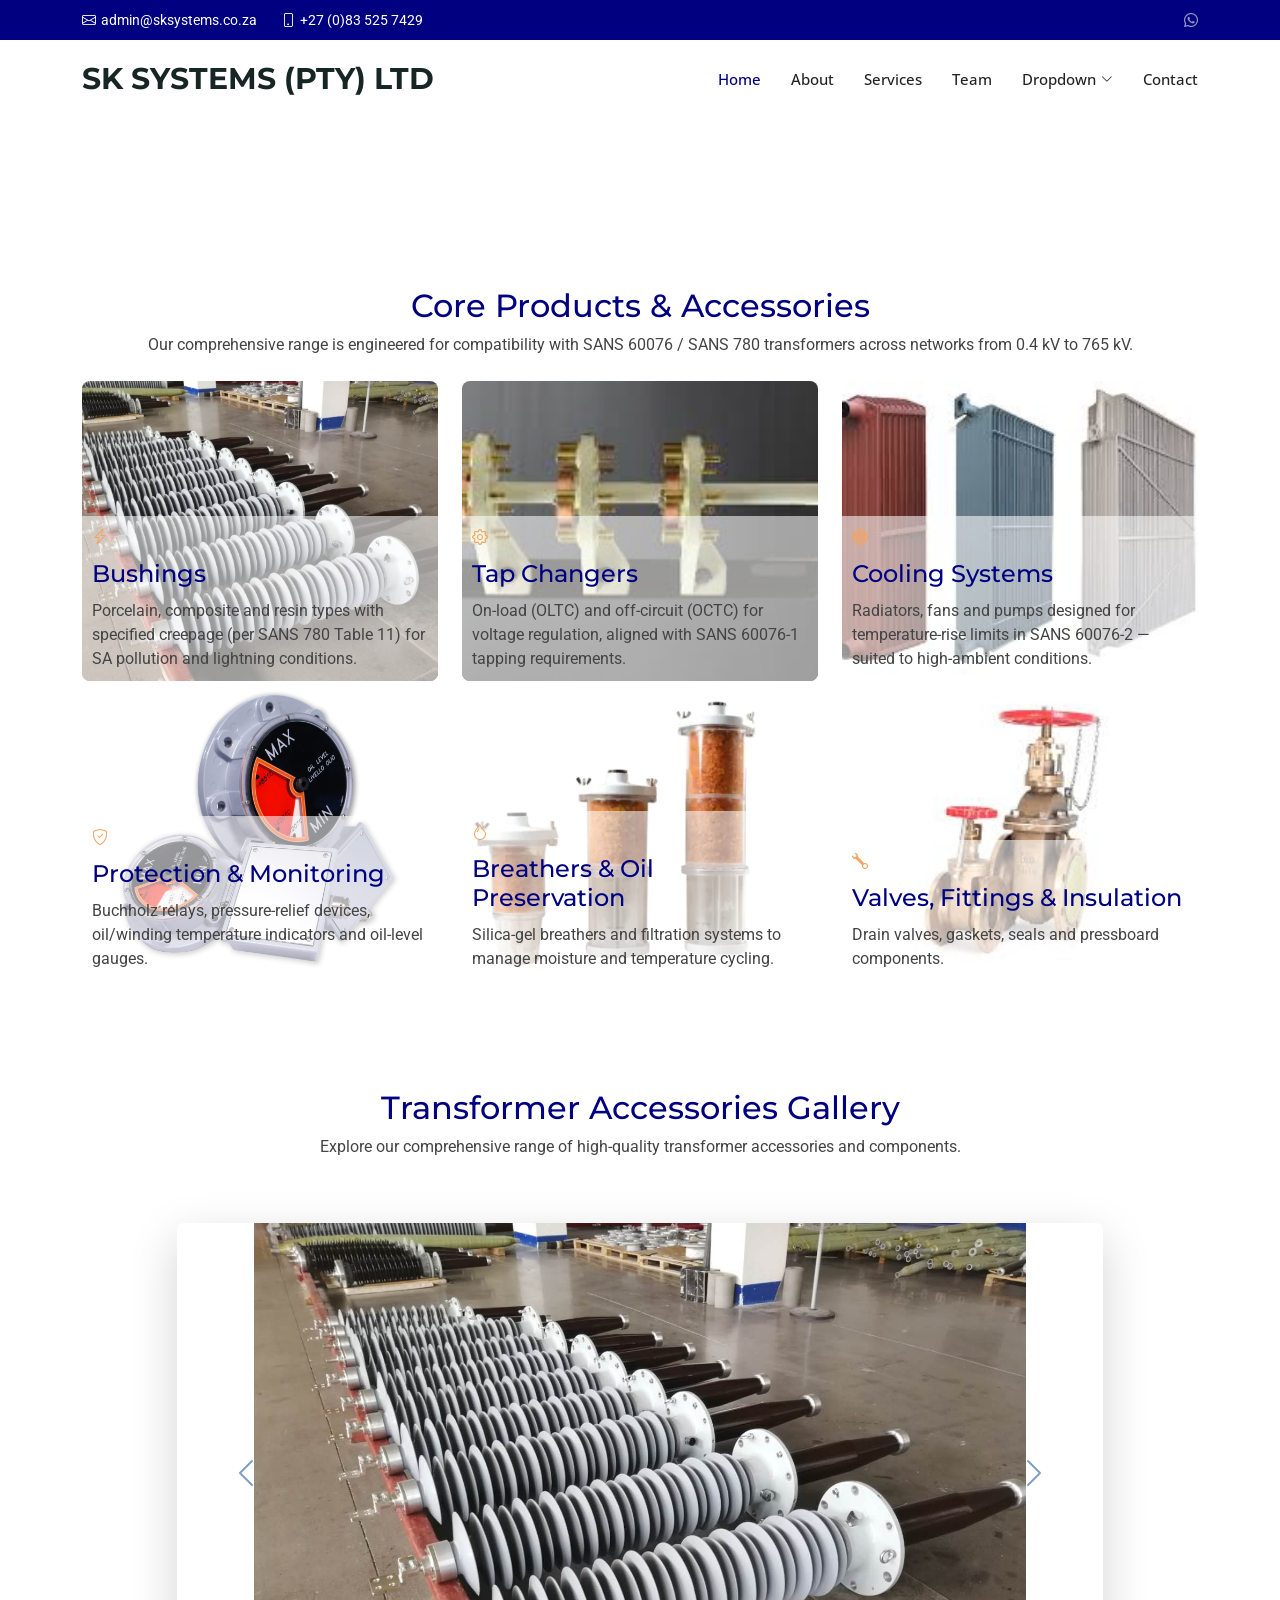
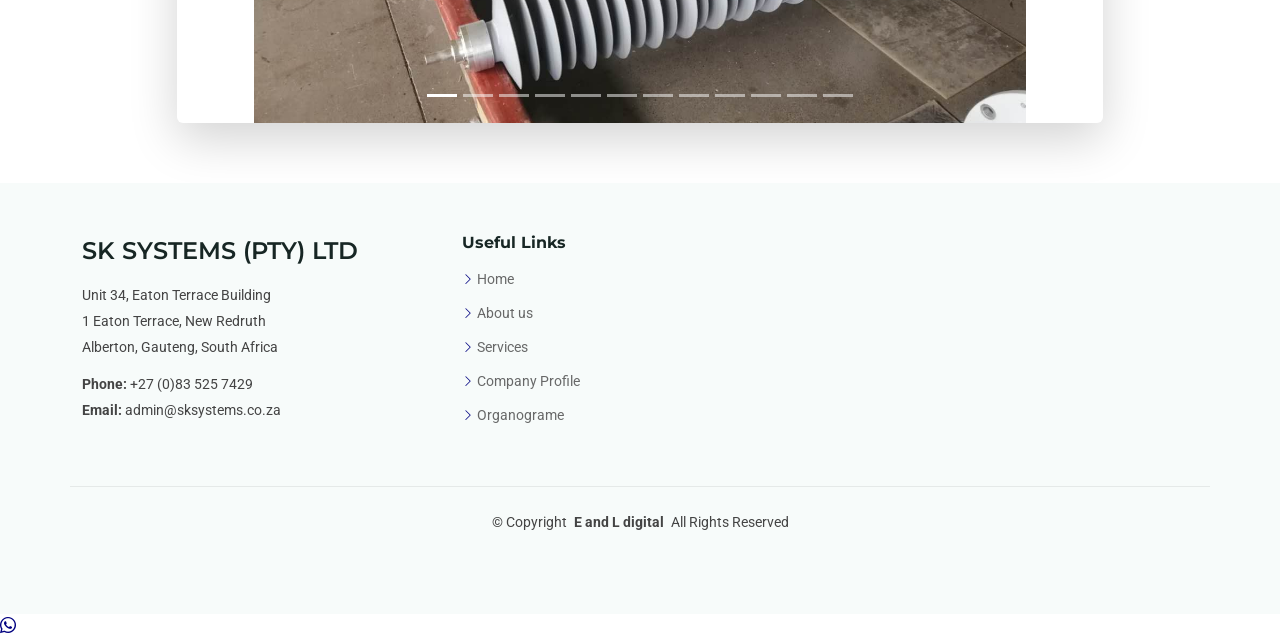
==== accesories.html @ 5e27b1bf "New Project" ====
<!DOCTYPE html>
<html lang="en">

<head>
  <meta charset="utf-8">
  <meta content="width=device-width, initial-scale=1.0" name="viewport">
  <title>Index - SK SYSTEMS (PTY) LTD Bootstrap Template</title>
  <meta name="description" content="">
  <meta name="keywords" content="">

  <!-- Favicons -->
  <link href="assets/img/favicon.png" rel="icon">
  <link href="assets/img/apple-touch-icon.png" rel="apple-touch-icon">

  <!-- Fonts -->
  <link href="https://fonts.googleapis.com" rel="preconnect">
  <link href="https://fonts.gstatic.com" rel="preconnect" crossorigin>
  <link href="https://fonts.googleapis.com/css2?family=Roboto:ital,wght@0,100;0,300;0,400;0,500;0,700;0,900;1,100;1,300;1,400;1,500;1,700;1,900&family=Open+Sans:ital,wght@0,300;0,400;0,500;0,600;0,700;0,800;1,300;1,400;1,500;1,600;1,700;1,800&family=Montserrat:ital,wght@0,100;0,200;0,300;0,400;0,500;0,600;0,700;0,800;0,900;1,100;1,200;1,300;1,400;1,500;1,600;1,700;1,800;1,900&display=swap" rel="stylesheet">

  <!-- Vendor CSS Files -->
  <link href="assets/vendor/bootstrap/css/bootstrap.min.css" rel="stylesheet">
  <link href="assets/vendor/bootstrap-icons/bootstrap-icons.css" rel="stylesheet">
  <link href="assets/vendor/aos/aos.css" rel="stylesheet">
  <link href="assets/vendor/glightbox/css/glightbox.min.css" rel="stylesheet">
  <link href="assets/vendor/swiper/swiper-bundle.min.css" rel="stylesheet">

  <!-- Main CSS File -->
  <link href="assets/css/main.css" rel="stylesheet">

  <style>
    .product-card {
      background-size: cover;
      background-position: center;
      background-repeat: no-repeat;
      border-radius: 8px;
      overflow: hidden;
      position: relative;
      min-height: 300px;
      display: flex;
      align-items: flex-end;
    }
    .product-card .feature-item {
      background: rgba(255, 255, 255, 0.564);
      padding: 10px;
      width: 100%;
    }
    .product-card .icon {
      margin-bottom: 10px;
    }
    .product-card h4 {
      color: navy;
      margin-bottom: 10px;
    }
    .product-card p {
      margin-bottom: 0;
    }
    #galleryCarousel .carousel-inner img {
      max-height: 500px;
      max-width: 100%;
      width: auto !important;
      height: auto !important;
      object-fit: contain !important;
      margin: 0 auto;
      background-color: #ffffff;
    }
    #galleryCarousel .carousel-control-prev-icon,
    #galleryCarousel .carousel-control-next-icon {
      background-color: transparent;
      background-size: 100%, 100%;
    }
    #galleryCarousel .carousel-control-prev-icon {
      background-image: url("data:image/svg+xml;charset=UTF-8,%3Csvg xmlns='http://www.w3.org/2000/svg' fill='%23003f88' viewBox='0 0 16 16'%3E%3Cpath d='M11.354 1.646a.5.5 0 0 1 0 .708L5.707 8l5.647 5.646a.5.5 0 0 1-.708.708l-6-6a.5.5 0 0 1 0-.708l6-6a.5.5 0 0 1 .708 0z'/%3E%3C/svg%3E");
    }
    #galleryCarousel .carousel-control-next-icon {
      background-image: url("data:image/svg+xml;charset=UTF-8,%3Csvg xmlns='http://www.w3.org/2000/svg' fill='%23003f88' viewBox='0 0 16 16'%3E%3Cpath d='M4.646 1.646a.5.5 0 0 1 .708 0l6 6a.5.5 0 0 1 0 .708l-6 6a.5.5 0 1 1-.708-.708L10.293 8 4.646 2.354a.5.5 0 0 1 0-.708z'/%3E%3C/svg%3E");
    }
  </style>

  <!-- =======================================================
  * Template Name: SK SYSTEMS (PTY) LTD
  * Template URL: https://bootstrapmade.com/corebiz-bootstrap-business-template/
  * Updated: Aug 30 2025 with Bootstrap v5.3.8
  * Author: BootstrapMade.com
  * License: https://bootstrapmade.com/license/
  ======================================================== -->
</head>

<body class="index-page">

  <header id="header" class="header sticky-top">

    <div class="topbar d-flex align-items-center dark-background">
      <div class="container d-flex justify-content-center justify-content-md-between">
        <div class="contact-info d-flex align-items-center">
          <i class="bi bi-envelope d-flex align-items-center"><a href="mailto:admin@sksystems.co.za">admin@sksystems.co.za</a></i>
          <i class="bi bi-phone d-flex align-items-center ms-4"><span>+27 (0)83 525 7429</span></i>
        </div>
        <div class="social-links d-none d-md-flex align-items-center">
          <a href="https://wa.me/27710817412" target="_blank" class="whatsapp-link" title="Chat on WhatsApp"><i class="bi bi-whatsapp"></i></a>
          <!--a href="#" class="twitter"><i class="bi bi-twitter-x"></i></a>
          <a href="#" class="facebook"><i class="bi bi-facebook"></i></a>
          <a href="#" class="instagram"><i class="bi bi-instagram"></i></a>
          <a href="#" class="linkedin"><i class="bi bi-linkedin"></i></a-->
        </div>
      </div>
    </div><!-- End Top Bar -->

    <div class="branding d-flex align-items-cente">

      <div class="container position-relative d-flex align-items-center justify-content-between">
        <a href="index.html" class="logo d-flex align-items-center">
          <!-- Uncomment the line below if you also wish to use an image logo -->
          <!-- <img src="assets/img/logo.webp" alt=""> -->
          <h1 class="sitename">SK SYSTEMS (PTY) LTD</h1>
        </a>

        <nav id="navmenu" class="navmenu">
          <ul>
            <li><a href="index.html" class="active">Home</a></li>
            <li><a href="index.html#about">About</a></li>
            <li><a href="index.html#services">Services</a></li>
            <!--li><a href="index.html#portfolio">Portfolio</a></li-->
            <li><a href="index.html#team">Team</a></li>
            <li class="dropdown"><a href="#"><span>Dropdown</span> <i class="bi bi-chevron-down toggle-dropdown"></i></a>
              <ul>
                <!--li><a href="#">Dropdown 1</a></li>
                <!--li class="dropdown"><a href="#"><span>Deep Dropdown</span> <i class="bi bi-chevron-down toggle-dropdown"></i></a>
                  <ul>
                    <li><a href="#">Deep Dropdown 1</a></li>
                    <li><a href="#">Deep Dropdown 2</a></li>
                    <li><a href="#">Deep Dropdown 3</a></li>
                    <li><a href="#">Deep Dropdown 4</a></li>
                    <li><a href="#">Deep Dropdown 5</a></li>
                  </ul>
                </li
                <li><a href="#">Dropdown 2</a></li>
                <li><a href="#">Dropdown 3</a></li>
                <li><a href="#">Dropdown 4</a></li-->
              </ul>
            </li>
            <li><a href="#contact">Contact</a></li>
          </ul>
          <i class="mobile-nav-toggle d-xl-none bi bi-list"></i>
        </nav>
      </div>
    </div>
  </header>
  <main class="main">
    <!-- Services Section -->
   <section id="products" class="products section"></section>
        <div class="row justify-content-center mt-5">
          <div class="col-lg-10">
            <div class="intro-content text-center mb-4" data-aos="fade-up" data-aos-delay="350">
              <h2 style="color: navy;">Core Products &amp; Accessories</h2>
              <p class="lead-text">Our comprehensive range is engineered for compatibility with SANS 60076 / SANS 780 transformers across networks from 0.4 kV to 765 kV.</p>
            </div>
          </div>
        </div>

        <div class="products-grid">
          <div class="container">
            <div class="row">
              <div class="col-lg-4 col-md-6" data-aos="fade-up" data-aos-delay="100">
                <div class="product-card" style="background-image: url('assets/img/Bushings.jpg');">
                  <div class="feature-item">
                    <div class="icon">
                      <i class="bi bi-lightning-charge" style="color: #F4A460;"></i>
                    </div>
                    <h4>Bushings</h4>
                    <p>Porcelain, composite and resin types with specified creepage (per SANS 780 Table 11) for SA pollution and lightning conditions.</p>
                  </div>
                </div>
              </div>
              <div class="col-lg-4 col-md-6" data-aos="fade-up" data-aos-delay="150">
                <div class="product-card" style="background-image: url('assets/img/Tap\ changer.jpg');">
                  <div class="feature-item">
                    <div class="icon">
                      <i class="bi bi-gear" style="color: #F4A460;"></i>
                    </div>
                    <h4>Tap Changers</h4>
                    <p>On-load (OLTC) and off-circuit (OCTC) for voltage regulation, aligned with SANS 60076-1 tapping requirements.</p>
                  </div>
                </div>
              </div>
              <div class="col-lg-4 col-md-6" data-aos="fade-up" data-aos-delay="200">
                <div class="product-card" style="background-image: url('assets/img/Cooling\ systems.jpg');">
                  <div class="feature-item">
                    <div class="icon">
                      <i class="bi bi-fan" style="color: #F4A460;"></i>
                    </div>
                    <h4>Cooling Systems</h4>
                    <p>Radiators, fans and pumps designed for temperature-rise limits in SANS 60076-2 — suited to high-ambient conditions.</p>
                  </div>
                </div>
              </div>
              <div class="col-lg-4 col-md-6" data-aos="fade-up" data-aos-delay="250">
                <div class="product-card" style="background-image: url('assets/img/Protection\ and\ monitoring.png');">
                  <div class="feature-item">
                    <div class="icon">
                      <i class="bi bi-shield-check" style="color: #F4A460;"></i>
                    </div>
                    <h4>Protection &amp; Monitoring</h4>
                    <p>Buchholz relays, pressure-relief devices, oil/winding temperature indicators and oil-level gauges.</p>
                  </div>
                </div>
              </div>
              <div class="col-lg-4 col-md-6" data-aos="fade-up" data-aos-delay="300">
                <div class="product-card" style="background-image: url('assets/img/Breather.png');">
                  <div class="feature-item">
                    <div class="icon">
                      <i class="bi bi-droplet" style="color: #F4A460;"></i>
                    </div>
                    <h4>Breathers &amp; Oil Preservation</h4>
                    <p>Silica-gel breathers and filtration systems to manage moisture and temperature cycling.</p>
                  </div>
                </div>
              </div>
              <div class="col-lg-4 col-md-6" data-aos="fade-up" data-aos-delay="350">
                <div class="product-card" style="background-image: url('assets/img/valves.jpg');">
                  <div class="feature-item">
                    <div class="icon">
                      <i class="bi bi-wrench" style="color: #F4A460;"></i>
                    </div>
                    <h4>Valves, Fittings &amp; Insulation</h4>
                    <p>Drain valves, gaskets, seals and pressboard components.</p>
                  </div>
                </div>
              </div>
              <!--div class="col-lg-4 col-md-6" data-aos="fade-up" data-aos-delay="400">
                <div class="product-card" style="background-image: url('assets/img/Protection\ and\ monitoring.png');">
                  <div class="feature-item">
                    <div class="icon">
                      <i class="bi bi-lightning-charge" style="color: #F4A460;"></i>
                    </div>
                    <h4>Surge Arresters &amp; Instrumentation</h4>
                    <p>Surge arresters, CTs/VTs, nameplates and grounding accessories per SANS 60076-3 clearances.</p>
                  </div>
                </div>
              </div>
              <div class="col-lg-4 col-md-6" data-aos="fade-up" data-aos-delay="450">
                <div class="product-card" style="background-image: url('assets/img/seals.jpg');">
                  <div class="feature-item">
                    <div class="icon">
                      <i class="bi bi-shield" style="color: #F4A460;"></i>
                    </div>
                    <h4>Corrosion Protection</h4>
                    <p>Eskom-approved water-based coatings.</p>
                  </div>
                </div>
              </div>
              <div class="col-lg-4 col-md-6" data-aos="fade-up" data-aos-delay="500">
                <div class="product-card" style="background-image: url('assets/img/Oil\ temp\ indicators.jpg');">
                  <div class="feature-item">
                    <div class="icon">
                      <i class="bi bi-tools" style="color: #F4A460;"></i>
                    </div>
                    <h4>Steel Fabrication</h4>
                    <p>Flanges, adapters, copper rods &amp; connectors, flexible couplings and bleeding plugs.</p>
                  </div>
                </div>
              </div-->
            </div>
          </div>



      </div>

      <!-- Gallery Slideshow Section -->
      <section id="gallery" class="gallery section mt-5">
        <div class="container">
          <div class="row justify-content-center mb-5">
            <div class="col-lg-10">
              <div class="intro-content text-center" data-aos="fade-up" data-aos-delay="100">
                <h2 style="color: navy;">Transformer Accessories Gallery</h2>
                <p class="lead-text">Explore our comprehensive range of high-quality transformer accessories and components.</p>
              </div>
            </div>
          </div>

          <div class="row justify-content-center" data-aos="fade-up" data-aos-delay="200">
            <div class="col-lg-10">
              <div id="galleryCarousel" class="carousel slide shadow-lg rounded" data-bs-ride="carousel" data-bs-interval="4000" data-bs-wrap="true" data-bs-keyboard="true" data-bs-touch="true">
                <div class="carousel-indicators">
                  <button type="button" data-bs-target="#galleryCarousel" data-bs-slide-to="0" class="active" aria-current="true" aria-label="Slide 1"></button>
                  <button type="button" data-bs-target="#galleryCarousel" data-bs-slide-to="1" aria-label="Slide 2"></button>
                  <button type="button" data-bs-target="#galleryCarousel" data-bs-slide-to="2" aria-label="Slide 3"></button>
                  <button type="button" data-bs-target="#galleryCarousel" data-bs-slide-to="3" aria-label="Slide 4"></button>
                  <button type="button" data-bs-target="#galleryCarousel" data-bs-slide-to="4" aria-label="Slide 5"></button>
                  <button type="button" data-bs-target="#galleryCarousel" data-bs-slide-to="5" aria-label="Slide 6"></button>
                  <button type="button" data-bs-target="#galleryCarousel" data-bs-slide-to="6" aria-label="Slide 7"></button>
                  <button type="button" data-bs-target="#galleryCarousel" data-bs-slide-to="7" aria-label="Slide 8"></button>
                  <button type="button" data-bs-target="#galleryCarousel" data-bs-slide-to="8" aria-label="Slide 9"></button>
                  <button type="button" data-bs-target="#galleryCarousel" data-bs-slide-to="9" aria-label="Slide 10"></button>
                  <button type="button" data-bs-target="#galleryCarousel" data-bs-slide-to="10" aria-label="Slide 11"></button>
                  <button type="button" data-bs-target="#galleryCarousel" data-bs-slide-to="11" aria-label="Slide 12"></button>
                </div>
                <div class="carousel-inner">
                  <div class="carousel-item active">
                    <img src="assets/img/Bushings.jpg" class="d-block w-100" alt="Bushings" style="max-height: 500px; object-fit: cover;">
                    <div class="carousel-caption d-none d-md-block">
                      
                    </div>
                  </div>
                  <div class="carousel-item">
                    <img src="assets/img/Buchholz relays.png" class="d-block w-100" alt="Tap Changers" style="max-height: 500px; object-fit: cover;">
                    <div class="carousel-caption d-none d-md-block">
                     
                    </div>
                  </div>
                  <div class="carousel-item">
                    <img src="assets/img/Breather.png" class="d-block w-100" alt="Cooling Systems" style="max-height: 500px; object-fit: cover;">
                    <div class="carousel-caption d-none d-md-block">
                    </div>
                  </div>
                  <div class="carousel-item">
                    <img src="assets/img/Cooling systems.jpg" class="d-block w-100" alt="Protection & Monitoring" style="max-height: 500px; object-fit: cover;">
                    <div class="carousel-caption d-none d-md-block">
                    </div>
                  </div>
                  <div class="carousel-item">
                    <img src="assets/img/filter_slider1.jpg" class="d-block w-100" alt="Breathers & Oil Preservation" style="max-height: 500px; object-fit: cover;">
                    <div class="carousel-caption d-none d-md-block">
                    </div>
                  </div>
                  <div class="carousel-item">
                    <img src="assets/img/Flanges.jpg" class="d-block w-100" alt="Steel Fabrication" style="max-height: 500px; object-fit: cover;">
                    <div class="carousel-caption d-none d-md-block">
                    </div>
                  </div>
                  <div class="carousel-item">
                    <img src="assets/img/Oil level guages.png" class="d-block w-100" alt="Steel Fabrication" style="max-height: 500px; object-fit: cover;">
                    <div class="carousel-caption d-none d-md-block">
                    </div>
                  </div>
                  <div class="carousel-item">
                    <img src="assets/img/Oil temp indicators.jpg" class="d-block w-100" alt="Steel Fabrication" style="max-height: 500px; object-fit: cover;">
                    <div class="carousel-caption d-none d-md-block">
                    </div>
                  </div>
                  <div class="carousel-item">
                    <img src="assets/img/power-transformer-radiators-500x500.webp" class="d-block w-100" alt="Steel Fabrication" style="max-height: 500px; object-fit: cover;">
                    <div class="carousel-caption d-none d-md-block">
                      
                    </div>
                  </div>
                  <div class="carousel-item">
                    <img src="assets/img/Pressure relief device.jpg" class="d-block w-100" alt="Steel Fabrication" style="max-height: 500px; object-fit: cover;">
                    <div class="carousel-caption d-none d-md-block">
                    </div>
                  </div>
                  <div class="carousel-item">
                    <img src="assets/img/Protection and monitoring.png" class="d-block w-100" alt="Steel Fabrication" style="max-height: 500px; object-fit: cover;">
                    <div class="carousel-caption d-none d-md-block">
                    </div>
                  </div>
                  <div class="carousel-item">
                    <img src="assets/img/seals.jpg" class="d-block w-100" alt="Steel Fabrication" style="max-height: 500px; object-fit: cover;">
                    <div class="carousel-caption d-none d-md-block">
                    </div>
                  </div>
                  <div class="carousel-item">
                    <img src="assets/img/Tap changer.jpg" class="d-block w-100" alt="Steel Fabrication" style="max-height: 500px; object-fit: cover;">
                    <div class="carousel-caption d-none d-md-block">
                    </div>
                  </div>
                  <div class="carousel-item">
                    <img src="assets/img/Transformer.jpg" class="d-block w-100" alt="Steel Fabrication" style="max-height: 500px; object-fit: cover;">
                    <div class="carousel-caption d-none d-md-block">
        
                    </div>
                  </div>
                  <div class="carousel-item">
                    <img src="assets/img/valves.jpg" class="d-block w-100" alt="Steel Fabrication" style="max-height: 500px; object-fit: cover;">
                    <div class="carousel-caption d-none d-md-block">
                    </div>
                  </div>
                </div>
                <button class="carousel-control-prev" type="button" data-bs-target="#galleryCarousel" data-bs-slide="prev">
                  <span class="carousel-control-prev-icon" aria-hidden="true"></span>
                  <span class="visually-hidden">Previous</span>
                </button>
                <button class="carousel-control-next" type="button" data-bs-target="#galleryCarousel" data-bs-slide="next">
                  <span class="carousel-control-next-icon" aria-hidden="true"></span>
                  <span class="visually-hidden">Next</span>
                </button>
              </div>
            </div>
          </div>
        </div>
      </section><!-- /Gallery Section -->
  </main>

  <footer id="footer" class="footer light-background">

    <!--div class="footer-newsletter">
      <div class="container">
        <div class="row justify-content-center text-center">
          <div class="col-lg-6">
            <h4>Join Our Newsletter</h4>
            <p>Subscribe to our newsletter and receive the latest news about our products and services!</p>
            <form action="forms/newsletter.php" method="post" class="php-email-form">
              <div class="newsletter-form"><input type="email" name="email"><input type="submit" value="Subscribe"></div>
              <div class="loading">Loading</div>
              <div class="error-message"></div>
              <div class="sent-message">Your subscription request has been sent. Thank you!</div>
            </form>
          </div>
        </div>
      </div>
    </div-->

    <div class="container footer-top">
      <div class="row gy-4">
        <div class="col-lg-4 col-md-6 footer-about">
          <a href="index.html" class="d-flex align-items-center">
            <span class="sitename">SK SYSTEMS (PTY) LTD</span>
          </a>
          <div class="footer-contact pt-3">
            <p>Unit 34, Eaton Terrace Building</p>
            <p>1 Eaton Terrace, New Redruth</p>
            <p>Alberton, Gauteng, South Africa</p>
            <p class="mt-3"><strong>Phone:</strong> <span>+27 (0)83 525 7429</span></p>
            <p><strong>Email:</strong> <span>admin@sksystems.co.za</span></p>
          </div>
        </div>

        <div class="col-lg-2 col-md-3 footer-links">
          <h4>Useful Links</h4>
          <ul>
            <li><i class="bi bi-chevron-right"></i> <a href="index.html">Home</a></li>
            <li><i class="bi bi-chevron-right"></i> <a href="index.html#about">About us</a></li>
            <li><i class="bi bi-chevron-right"></i> <a href="index.html#services">Services</a></li>
            <li><i class="bi bi-chevron-right"></i> <a href="forms/SK_Systems_Company_Profile.pdf" target="_blank">Company Profile</a></li>
            <li><i class="bi bi-chevron-right"></i> <a href="forms/SK_Systems_Organograme.pdf" target="_blank">Organograme</a></li>
          </ul>
        </div>

        <!--div class="col-lg-2 col-md-3 footer-links">
          <h4>Our Services</h4>
          <ul>
            <li><i class="bi bi-chevron-right"></i> <a href="#">Web Design</a></li>
            <li><i class="bi bi-chevron-right"></i> <a href="#">Web Development</a></li>
            <li><i class="bi bi-chevron-right"></i> <a href="#">Product Management</a></li>
            <li><i class="bi bi-chevron-right"></i> <a href="#">Marketing</a></li>
          </ul>
        </div>

        <!--div class="col-lg-4 col-md-12">
          <h4>Follow Us</h4>
          <p>Cras fermentum odio eu feugiat lide par naso tierra videa magna derita valies</p>
          <div class="social-links d-flex">
            <a href=""><i class="bi bi-twitter-x"></i></a>
            <a href=""><i class="bi bi-facebook"></i></a>
            <a href=""><i class="bi bi-instagram"></i></a>
            <a href=""><i class="bi bi-linkedin"></i></a>
          </div>
        </div-->

      </div>
    </div>

    <div class="container copyright text-center mt-4">
      <p>© <span>Copyright</span> <strong class="px-1 sitename">E and L digital</strong> <span>All Rights Reserved</span></p>
      <div class="credits">
        <!-- All the links in the footer should remain intact. -->
        <!-- You can delete the links only if you've purchased the pro version. -->
        <!-- Licensing information: https://bootstrapmade.com/license/ -->
        <!-- Purchase the pro version with working PHP/AJAX contact form: [buy-url] -->
        
      </div>
    </div>

  </footer>

  <!-- WhatsApp Floating Button -->
  <a href="https://wa.me/27710817412" target="_blank" class="whatsapp-floating" title="Chat on WhatsApp"><i class="bi bi-whatsapp"></i></a>

  <!-- Scroll Top -->
  <a href="#" id="scroll-top" class="scroll-top d-flex align-items-center justify-content-center"><i class="bi bi-arrow-up-short"></i></a>

  <!-- Preloader -->
  <div id="preloader">
    <div></div>
    <div></div>
    <div></div>
    <div></div>
  </div>

  <!-- Vendor JS Files -->
  <script src="assets/vendor/bootstrap/js/bootstrap.bundle.min.js"></script>
  <script src="assets/vendor/php-email-form/validate.js"></script>
  <script src="assets/vendor/aos/aos.js"></script>
  <script src="assets/vendor/glightbox/js/glightbox.min.js"></script>
  <script src="assets/vendor/purecounter/purecounter_vanilla.js"></script>
  <script src="assets/vendor/waypoints/noframework.waypoints.js"></script>
  <script src="assets/vendor/swiper/swiper-bundle.min.js"></script>
  <script src="assets/vendor/imagesloaded/imagesloaded.pkgd.min.js"></script>
  <script src="assets/vendor/isotope-layout/isotope.pkgd.min.js"></script>

  <!-- Main JS File -->
  <script src="assets/js/main.js"></script>

</body>

</html>
---- assets/css/main.css ----
/**
* Template Name: CoreBiz
* Template URL: https://bootstrapmade.com/corebiz-bootstrap-business-template/
* Updated: Aug 30 2025 with Bootstrap v5.3.8
* Author: BootstrapMade.com
* License: https://bootstrapmade.com/license/
*/

@charset "UTF-8";

/*--------------------------------------------------------------
# Font & Color Variables
# Help: https://bootstrapmade.com/color-system/
--------------------------------------------------------------*/
/* Fonts */
:root {
  --default-font: "Roboto",  system-ui, -apple-system, "Segoe UI", Roboto, "Helvetica Neue", Arial, "Noto Sans", "Liberation Sans", sans-serif, "Apple Color Emoji", "Segoe UI Emoji", "Segoe UI Symbol", "Noto Color Emoji";
  --heading-font: "Montserrat",  sans-serif;
  --nav-font: "Open Sans",  sans-serif;
}

/* Global Colors - The following color variables are used throughout the website. Updating them here will change the color scheme of the entire website */
:root { 
  --background-color: #ffffff; /* Background color for the entire website, including individual sections */
  --default-color: #444444; /* Default color used for the majority of the text content across the entire website */
  --heading-color: #172624; /* Color for headings, subheadings and title throughout the website */
  --accent-color: #000080; /* Accent color that represents your brand on the website. It's used for buttons, links, and other elements that need to stand out */
  --surface-color: #ffffff; /* The surface color is used as a background of boxed elements within sections, such as cards, icon boxes, or other elements that require a visual separation from the global background. */
  --contrast-color: #ffffff; /* Contrast color for text, ensuring readability against backgrounds of accent, heading, or default colors. */
}

/* Nav Menu Colors - The following color variables are used specifically for the navigation menu. They are separate from the global colors to allow for more customization options */
:root {
  --nav-color: #222222;  /* The default color of the main navmenu links */
  --nav-hover-color: #000080; /* Applied to main navmenu links when they are hovered over or active */
  --nav-mobile-background-color: #ffffff; /* Used as the background color for mobile navigation menu */
  --nav-dropdown-background-color: #ffffff; /* Used as the background color for dropdown items that appear when hovering over primary navigation items */
  --nav-dropdown-color: #222222; /* Used for navigation links of the dropdown items in the navigation menu. */
  --nav-dropdown-hover-color: #000080; /* Similar to --nav-hover-color, this color is applied to dropdown navigation links when they are hovered over. */
}

/* Color Presets - These classes override global colors when applied to any section or element, providing reuse of the sam color scheme. */

.light-background {
  --background-color: #f7fbfa;
  --surface-color: #ffffff;
}

.dark-background {
  --background-color: #000080;
  --default-color: #ffffff;
  --heading-color: #ffffff;
  --surface-color: #252525;
  --contrast-color: #ffffff;
}

/* Smooth scroll */
:root {
  scroll-behavior: smooth;
}

/*--------------------------------------------------------------
# General Styling & Shared Classes
--------------------------------------------------------------*/
body {
  color: var(--default-color);
  background-color: var(--background-color);
  font-family: var(--default-font);
}

a {
  color: var(--accent-color);
  text-decoration: none;
  transition: 0.3s;
}

a:hover {
  color: color-mix(in srgb, var(--accent-color), transparent 25%);
  text-decoration: none;
}

h1,
h2,
h3,
h4,
h5,
h6 {
  color: var(--heading-color);
  font-family: var(--heading-font);
}

/* PHP Email Form Messages
------------------------------*/
.php-email-form .error-message {
  display: none;
  background: #df1529;
  color: #ffffff;
  text-align: left;
  padding: 15px;
  margin-bottom: 24px;
  font-weight: 600;
}

.php-email-form .sent-message {
  display: none;
  color: #ffffff;
  background: #059652;
  text-align: center;
  padding: 15px;
  margin-bottom: 24px;
  font-weight: 600;
}

.php-email-form .loading {
  display: none;
  background: var(--surface-color);
  text-align: center;
  padding: 15px;
  margin-bottom: 24px;
}

.php-email-form .loading:before {
  content: "";
  display: inline-block;
  border-radius: 50%;
  width: 24px;
  height: 24px;
  margin: 0 10px -6px 0;
  border: 3px solid var(--accent-color);
  border-top-color: var(--surface-color);
  animation: php-email-form-loading 1s linear infinite;
}

@keyframes php-email-form-loading {
  0% {
    transform: rotate(0deg);
  }

  100% {
    transform: rotate(360deg);
  }
}

/*--------------------------------------------------------------
# Global Header
--------------------------------------------------------------*/
.header {
  color: var(--default-color);
  transition: all 0.5s;
  z-index: 997;
  background-color: var(--background-color);
}

.header .topbar {
  background-color: var(--background-color);
  height: 40px;
  padding: 0;
  font-size: 14px;
  transition: all 0.5s;
}

.header .topbar .contact-info i {
  font-style: normal;
  color: var(--contrast-color);
}

.header .topbar .contact-info i a,
.header .topbar .contact-info i span {
  padding-left: 5px;
  color: var(--contrast-color);
}

@media (max-width: 575px) {

  .header .topbar .contact-info i a,
  .header .topbar .contact-info i span {
    font-size: 13px;
  }
}

.header .topbar .contact-info i a {
  line-height: 0;
  transition: 0.3s;
}

.header .topbar .contact-info i a:hover {
  color: var(--contrast-color);
  text-decoration: underline;
}

.header .topbar .social-links a {
  color: color-mix(in srgb, var(--contrast-color), transparent 40%);
  line-height: 0;
  transition: 0.3s;
  margin-left: 20px;
}

.header .topbar .social-links a:hover {
  color: var(--contrast-color);
}

.header .branding {
  min-height: 60px;
  padding: 10px 0;
}

.header .logo {
  line-height: 1;
}

.header .logo img {
  max-height: 36px;
  margin-right: 8px;
}

.header .logo h1 {
  font-size: 30px;
  margin: 0;
  font-weight: 700;
  color: var(--heading-color);
}

.scrolled .header {
  box-shadow: 0px 0 18px rgba(0, 0, 0, 0.1);
}

.scrolled .header .topbar {
  height: 0;
  visibility: hidden;
  overflow: hidden;
}

/*--------------------------------------------------------------
# Navigation Menu
--------------------------------------------------------------*/
/* Navmenu - Desktop */
@media (min-width: 1200px) {
  .navmenu {
    padding: 0;
  }

  .navmenu ul {
    margin: 0;
    padding: 0;
    display: flex;
    list-style: none;
    align-items: center;
  }

  .navmenu li {
    position: relative;
  }

  .navmenu a,
  .navmenu a:focus {
    color: var(--nav-color);
    padding: 18px 15px;
    font-size: 15px;
    font-family: var(--nav-font);
    font-weight: 500;
    display: flex;
    align-items: center;
    justify-content: space-between;
    white-space: nowrap;
    transition: 0.3s;
  }

  .navmenu a i,
  .navmenu a:focus i {
    font-size: 12px;
    line-height: 0;
    margin-left: 5px;
    transition: 0.3s;
  }

  .navmenu li:last-child a {
    padding-right: 0;
  }

  .navmenu li:hover>a,
  .navmenu .active,
  .navmenu .active:focus {
    color: var(--nav-hover-color);
  }

  .navmenu .dropdown ul {
    margin: 0;
    padding: 10px 0;
    background: var(--nav-dropdown-background-color);
    display: block;
    position: absolute;
    visibility: hidden;
    left: 14px;
    top: 130%;
    opacity: 0;
    transition: 0.3s;
    border-radius: 4px;
    z-index: 99;
    box-shadow: 0px 0px 30px rgba(0, 0, 0, 0.1);
  }

  .navmenu .dropdown ul li {
    min-width: 200px;
  }

  .navmenu .dropdown ul a {
    padding: 10px 20px;
    font-size: 15px;
    text-transform: none;
    color: var(--nav-dropdown-color);
  }

  .navmenu .dropdown ul a i {
    font-size: 12px;
  }

  .navmenu .dropdown ul a:hover,
  .navmenu .dropdown ul .active:hover,
  .navmenu .dropdown ul li:hover>a {
    color: var(--nav-dropdown-hover-color);
  }

  .navmenu .dropdown:hover>ul {
    opacity: 1;
    top: 100%;
    visibility: visible;
  }

  .navmenu .dropdown .dropdown ul {
    top: 0;
    left: -90%;
    visibility: hidden;
  }

  .navmenu .dropdown .dropdown:hover>ul {
    opacity: 1;
    top: 0;
    left: -100%;
    visibility: visible;
  }
}

/* Navmenu - Mobile */
@media (max-width: 1199px) {
  .mobile-nav-toggle {
    color: var(--nav-color);
    font-size: 28px;
    line-height: 0;
    margin-right: 10px;
    cursor: pointer;
    transition: color 0.3s;
  }

  .navmenu {
    padding: 0;
    z-index: 9997;
  }

  .navmenu ul {
    display: none;
    list-style: none;
    position: absolute;
    inset: 60px 20px 20px 20px;
    padding: 10px 0;
    margin: 0;
    border-radius: 6px;
    background-color: var(--nav-mobile-background-color);
    overflow-y: auto;
    transition: 0.3s;
    z-index: 9998;
    box-shadow: 0px 0px 30px rgba(0, 0, 0, 0.1);
  }

  .navmenu a,
  .navmenu a:focus {
    color: var(--nav-dropdown-color);
    padding: 10px 20px;
    font-family: var(--nav-font);
    font-size: 17px;
    font-weight: 500;
    display: flex;
    align-items: center;
    justify-content: space-between;
    white-space: nowrap;
    transition: 0.3s;
  }

  .navmenu a i,
  .navmenu a:focus i {
    font-size: 12px;
    line-height: 0;
    margin-left: 5px;
    width: 30px;
    height: 30px;
    display: flex;
    align-items: center;
    justify-content: center;
    border-radius: 50%;
    transition: 0.3s;
    background-color: color-mix(in srgb, var(--accent-color), transparent 90%);
  }

  .navmenu a i:hover,
  .navmenu a:focus i:hover {
    background-color: var(--accent-color);
    color: var(--contrast-color);
  }

  .navmenu a:hover,
  .navmenu .active,
  .navmenu .active:focus {
    color: var(--nav-dropdown-hover-color);
  }

  .navmenu .active i,
  .navmenu .active:focus i {
    background-color: var(--accent-color);
    color: var(--contrast-color);
    transform: rotate(180deg);
  }

  .navmenu .dropdown ul {
    position: static;
    display: none;
    z-index: 99;
    padding: 10px 0;
    margin: 10px 20px;
    background-color: var(--nav-dropdown-background-color);
    border: 1px solid color-mix(in srgb, var(--default-color), transparent 90%);
    box-shadow: none;
    transition: all 0.5s ease-in-out;
  }

  .navmenu .dropdown ul ul {
    background-color: rgba(33, 37, 41, 0.1);
  }

  .navmenu .dropdown>.dropdown-active {
    display: block;
    background-color: rgba(33, 37, 41, 0.03);
  }

  .mobile-nav-active {
    overflow: hidden;
  }

  .mobile-nav-active .mobile-nav-toggle {
    color: #fff;
    position: absolute;
    font-size: 32px;
    top: 15px;
    right: 15px;
    margin-right: 0;
    z-index: 9999;
  }

  .mobile-nav-active .navmenu {
    position: fixed;
    overflow: hidden;
    inset: 0;
    background: rgba(33, 37, 41, 0.8);
    transition: 0.3s;
  }

  .mobile-nav-active .navmenu>ul {
    display: block;
  }
}

/*--------------------------------------------------------------
# Global Footer
--------------------------------------------------------------*/
.footer {
  color: var(--default-color);
  background-color: var(--background-color);
  font-size: 14px;
  padding-bottom: 50px;
  position: relative;
}

.footer .footer-newsletter {
  background-color: color-mix(in srgb, var(--accent-color), transparent 96%);
  padding: 50px 0;
}

.footer .footer-newsletter h4 {
  font-size: 24px;
}

.footer .footer-newsletter .newsletter-form {
  margin-top: 30px;
  margin-bottom: 15px;
  padding: 6px 8px;
  position: relative;
  background-color: var(--surface-color);
  border: 1px solid color-mix(in srgb, var(--accent-color), transparent 80%);
  box-shadow: 0px 2px 25px rgba(0, 0, 0, 0.1);
  display: flex;
  transition: 0.3s;
  border-radius: 4px;
}

.footer .footer-newsletter .newsletter-form:focus-within {
  border-color: var(--accent-color);
}

.footer .footer-newsletter .newsletter-form input[type=email] {
  border: 0;
  padding: 4px;
  width: 100%;
  background-color: var(--surface-color);
  color: var(--default-color);
}

.footer .footer-newsletter .newsletter-form input[type=email]:focus-visible {
  outline: none;
}

.footer .footer-newsletter .newsletter-form input[type=submit] {
  border: 0;
  font-size: 16px;
  padding: 0 20px;
  margin: -7px -8px -7px 0;
  background: var(--accent-color);
  color: var(--contrast-color);
  transition: 0.3s;
  border-radius: 0 4px 4px 0;
}

.footer .footer-newsletter .newsletter-form input[type=submit]:hover {
  background: color-mix(in srgb, var(--accent-color), transparent 20%);
}

.footer .footer-top {
  padding-top: 50px;
}

.footer .social-links a {
  display: flex;
  align-items: center;
  justify-content: center;
  width: 40px;
  height: 40px;
  border-radius: 4px;
  border: 1px solid color-mix(in srgb, var(--default-color), transparent 50%);
  font-size: 16px;
  color: color-mix(in srgb, var(--default-color), transparent 20%);
  margin-right: 10px;
  transition: 0.3s;
}

.footer .social-links a:hover {
  color: var(--accent-color);
  border-color: var(--accent-color);
}

.footer h4 {
  font-size: 16px;
  font-weight: bold;
  position: relative;
  padding-bottom: 12px;
}

.footer .footer-links {
  margin-bottom: 30px;
}

.footer .footer-links ul {
  list-style: none;
  padding: 0;
  margin: 0;
}

.footer .footer-links ul i {
  margin-right: 3px;
  font-size: 12px;
  line-height: 0;
  color: var(--accent-color);
}

.footer .footer-links ul li {
  padding: 10px 0;
  display: flex;
  align-items: center;
}

.footer .footer-links ul li:first-child {
  padding-top: 0;
}

.footer .footer-links ul a {
  display: inline-block;
  color: color-mix(in srgb, var(--default-color), transparent 20%);
  line-height: 1;
}

.footer .footer-links ul a:hover {
  color: var(--accent-color);
}

.footer .footer-about a {
  color: var(--heading-color);
  font-size: 24px;
  font-weight: 600;
  font-family: var(--heading-font);
}

.footer .footer-contact p {
  margin-bottom: 5px;
}

.footer .copyright {
  padding-top: 25px;
  padding-bottom: 25px;
  border-top: 1px solid color-mix(in srgb, var(--default-color), transparent 90%);
}

.footer .copyright p {
  margin-bottom: 0;
}

.footer .credits {
  margin-top: 6px;
  font-size: 13px;
}

/*--------------------------------------------------------------
# Preloader
--------------------------------------------------------------*/
#preloader {
  position: fixed;
  inset: 0;
  z-index: 9999;
  overflow: hidden;
  background-color: var(--background-color);
  transition: all 0.6s ease-out;
  width: 100%;
  height: 100vh;
  display: flex;
  align-items: center;
  justify-content: center;
}

#preloader div {
  width: 13px;
  height: 13px;
  background-color: var(--accent-color);
  border-radius: 50%;
  animation-timing-function: cubic-bezier(0, 1, 1, 0);
  position: absolute;
  left: 50%;
}

#preloader div:nth-child(1) {
  left: calc(50% + 8px);
  animation: animate-preloader-1 0.6s infinite;
}

#preloader div:nth-child(2) {
  left: calc(50% + 8px);
  animation: animate-preloader-2 0.6s infinite;
}

#preloader div:nth-child(3) {
  left: calc(50% + 32px);
  animation: animate-preloader-2 0.6s infinite;
}

#preloader div:nth-child(4) {
  left: calc(50% + 56px);
  animation: animate-preloader-3 0.6s infinite;
}

@keyframes animate-preloader-1 {
  0% {
    transform: scale(0);
  }

  100% {
    transform: scale(1);
  }
}

@keyframes animate-preloader-3 {
  0% {
    transform: scale(1);
  }

  100% {
    transform: scale(0);
  }
}

@keyframes animate-preloader-2 {
  0% {
    transform: translate(0, 0);
  }

  100% {
    transform: translate(24px, 0);
  }
}

/*--------------------------------------------------------------
# Scroll Top Button
--------------------------------------------------------------*/
.scroll-top {
  position: fixed;
  visibility: hidden;
  opacity: 0;
  right: 15px;
  bottom: 15px;
  z-index: 99999;
  background-color: var(--accent-color);
  width: 40px;
  height: 40px;
  border-radius: 4px;
  transition: all 0.4s;
}

.scroll-top i {
  font-size: 24px;
  color: var(--contrast-color);
  line-height: 0;
}

.scroll-top:hover {
  background-color: color-mix(in srgb, var(--accent-color), transparent 20%);
  color: var(--contrast-color);
}

.scroll-top.active {
  visibility: visible;
  opacity: 1;
}

/*--------------------------------------------------------------
# Disable aos animation delay on mobile devices
--------------------------------------------------------------*/
@media screen and (max-width: 768px) {
  [data-aos-delay] {
    transition-delay: 0 !important;
  }
}

/*--------------------------------------------------------------
# Global Page Titles & Breadcrumbs
--------------------------------------------------------------*/
.page-title {
  --background-color: color-mix(in srgb, var(--default-color), transparent 96%);
  color: var(--default-color);
  background-color: var(--background-color);
  padding: 25px 0;
  position: relative;
}

.page-title h1 {
  font-size: 24px;
  font-weight: 600;
}

.page-title .breadcrumbs ol {
  display: flex;
  flex-wrap: wrap;
  list-style: none;
  padding: 0;
  margin: 0;
  font-size: 14px;
  font-weight: 400;
}

.page-title .breadcrumbs ol li+li {
  padding-left: 10px;
}

.page-title .breadcrumbs ol li+li::before {
  content: "/";
  display: inline-block;
  padding-right: 10px;
  color: color-mix(in srgb, var(--default-color), transparent 70%);
}

/*--------------------------------------------------------------
# Global Sections
--------------------------------------------------------------*/
section,
.section {
  color: var(--default-color);
  background-color: var(--background-color);
  padding: 60px 0;
  scroll-margin-top: 78px;
  overflow: clip;
}

@media (max-width: 1199px) {

  section,
  .section {
    scroll-margin-top: 60px;
  }
}

/*--------------------------------------------------------------
# Global Section Titles
--------------------------------------------------------------*/
.section-title {
  text-align: center;
  padding-bottom: 60px;
  position: relative;
}

.section-title h2 {
  font-size: 32px;
  font-weight: 700;
  margin-bottom: 20px;
  padding-bottom: 20px;
  position: relative;
}

.section-title h2:before {
  content: "";
  position: absolute;
  display: block;
  width: 160px;
  height: 1px;
  background: color-mix(in srgb, var(--default-color), transparent 60%);
  left: 0;
  right: 0;
  bottom: 1px;
  margin: auto;
}

.section-title h2::after {
  content: "";
  position: absolute;
  display: block;
  width: 60px;
  height: 3px;
  background: var(--accent-color);
  left: 0;
  right: 0;
  bottom: 0;
  margin: auto;
}

.section-title p {
  margin-bottom: 0;
}

/*--------------------------------------------------------------
# Hero Section
--------------------------------------------------------------*/
.hero {
  padding: 0;
  background: rgba(255, 255, 224, 0.379);
  position: relative;
  overflow: hidden;
}

.hero .hero-content {
  position: relative;
  z-index: 2;
}

.hero .hero-content .content {
  padding: 80px 0;
}

.hero .hero-content .content h1 {
  font-size: 2.5rem;
  font-weight: 700;
  margin-bottom: 2rem;
  color: var(--heading-color);
}

@media (max-width: 768px) {
  .hero .hero-content .content h1 {
    font-size: 2.5rem;
  }
}

.hero .hero-content .content p {
  font-size: 1.125rem;
  line-height: 1.7;
  color: color-mix(in srgb, var(--default-color), transparent 20%);
  margin-bottom: 3rem;
  max-width: 90%;
}

.hero .hero-content .content .cta-group {
  display: flex;
  align-items: center;
  gap: 2rem;
  flex-wrap: wrap;
}

.hero .hero-content .content .cta-group .btn-primary {
  background: var(--accent-color);
  color: var(--contrast-color);
  padding: 1rem 2.5rem;
  border-radius: 8px;
  font-weight: 500;
  font-size: 1rem;
  text-decoration: none;
  transition: all 0.3s ease;
  border: none;
  display: inline-block;
}

.hero .hero-content .content .cta-group .btn-primary:hover {
  background: color-mix(in srgb, var(--accent-color), black 10%);
  transform: translateY(-2px);
  box-shadow: 0 8px 25px color-mix(in srgb, var(--accent-color), transparent 70%);
}

.hero .hero-content .content .cta-group .btn-secondary {
  display: flex;
  align-items: center;
  gap: 0.75rem;
  color: var(--heading-color);
  text-decoration: none;
  font-weight: 500;
  transition: all 0.3s ease;
}

.hero .hero-content .content .cta-group .btn-secondary i {
  font-size: 1.5rem;
  color: var(--accent-color);
  transition: all 0.3s ease;
}

.hero .hero-content .content .cta-group .btn-secondary:hover {
  color: var(--accent-color);
}

.hero .hero-content .content .cta-group .btn-secondary:hover i {
  transform: scale(1.1);
}

.hero .hero-content .hero-image {
  position: relative;
  padding: 80px 0;
}

.hero .hero-content .hero-image img {
  border-radius: 12px;
  box-shadow: 0 20px 60px color-mix(in srgb, var(--default-color), transparent 85%);
  width: 100%;
  height: auto;
}

.hero .hero-content .hero-image .floating-card {
  position: absolute;
  bottom: 40px;
  left: -40px;
  background: var(--surface-color);
  padding: 2rem;
  border-radius: 12px;
  box-shadow: 0 15px 40px color-mix(in srgb, var(--default-color), transparent 85%);
  backdrop-filter: blur(10px);
}

@media (max-width: 768px) {
  .hero .hero-content .hero-image .floating-card {
    left: 20px;
    bottom: 20px;
    padding: 1.5rem;
  }
}

.hero .hero-content .hero-image .floating-card .card-content {
  display: flex;
  gap: 2rem;
}

@media (max-width: 576px) {
  .hero .hero-content .hero-image .floating-card .card-content {
    flex-direction: column;
    gap: 1rem;
  }
}

.hero .hero-content .hero-image .floating-card .metric {
  text-align: center;
}

.hero .hero-content .hero-image .floating-card .metric .number {
  display: block;
  font-size: 2rem;
  font-weight: 600;
  color: var(--accent-color);
  line-height: 1;
}

.hero .hero-content .hero-image .floating-card .metric .label {
  font-size: 0.875rem;
  color: color-mix(in srgb, var(--default-color), transparent 30%);
  margin-top: 0.25rem;
}

.hero .hero-features {
  background: var(--surface-color);
  padding: 4rem 0;
  border-top: 1px solid color-mix(in srgb, var(--default-color), transparent 90%);
}

.hero .hero-features .feature-item {
  text-align: center;
  padding: 2rem 1rem;
  transition: all 0.3s ease;
}

.hero .hero-features .feature-item:hover {
  transform: translateY(-5px);
}

.hero .hero-features .feature-item .icon {
  width: 80px;
  height: 80px;
  background: color-mix(in srgb, var(--accent-color), transparent 90%);
  border-radius: 50%;
  display: flex;
  align-items: center;
  justify-content: center;
  margin: 0 auto 1.5rem;
  transition: all 0.3s ease;
}

.hero .hero-features .feature-item .icon i {
  font-size: 2rem;
  color: var(--accent-color);
}

.hero .hero-features .feature-item h4 {
  font-size: 1.25rem;
  font-weight: 500;
  margin-bottom: 1rem;
  color: var(--heading-color);
}

.hero .hero-features .feature-item p {
  font-size: 0.95rem;
  line-height: 1.6;
  color: color-mix(in srgb, var(--default-color), transparent 30%);
  margin: 0;
}

.hero .hero-features .feature-item:hover .icon {
  background: var(--accent-color);
  transform: scale(1.1);
}

.hero .hero-features .feature-item:hover .icon i {
  color: var(--contrast-color);
}

@media (max-width: 992px) {
  .hero .hero-content .content {
    text-align: center;
    padding: 60px 0 40px;
  }

  .hero .hero-content .content p {
    max-width: 100%;
  }

  .hero .hero-content .hero-image {
    padding: 40px 0 60px;
  }
}

.hero::before {
  content: "";
  position: absolute;
  top: 0;
  right: 0;
  width: 50%;
  height: 100%;
  background: url("../img/bg/abstract-bg-1.webp") center/cover no-repeat;
  opacity: 0.03;
  z-index: 1;
}

/*--------------------------------------------------------------
# Featured Services Section
--------------------------------------------------------------*/
.featured-services .service-item {
  height: 100%;
  padding: 60px 40px;
  border-radius: 8px;
  transition: all 0.4s ease;
  background-color: var(--surface-color);
  border: 1px solid color-mix(in srgb, var(--default-color), transparent 92%);
  position: relative;
  overflow: hidden;
}

.featured-services .service-item::before {
  content: "";
  position: absolute;
  top: 0;
  left: 0;
  right: 0;
  height: 4px;
  background: linear-gradient(90deg, var(--accent-color), color-mix(in srgb, var(--accent-color), var(--heading-color) 30%));
  transform: scaleX(0);
  transform-origin: left;
  transition: transform 0.4s ease;
}

.featured-services .service-item:hover {
  transform: translateY(-8px);
  box-shadow: 0 20px 40px color-mix(in srgb, var(--default-color), transparent 90%);
}

.featured-services .service-item:hover::before {
  transform: scaleX(1);
}

.featured-services .service-item:hover .service-icon {
  background: linear-gradient(135deg, var(--accent-color), color-mix(in srgb, var(--accent-color), var(--heading-color) 20%));
}

.featured-services .service-item:hover .service-icon i {
  color: var(--contrast-color);
  transform: scale(1.1);
}

.featured-services .service-item:hover .service-link {
  opacity: 1;
  transform: translateY(0);
}

.featured-services .service-item:hover .service-link i {
  transform: translateX(8px);
}

@media (max-width: 768px) {
  .featured-services .service-item {
    padding: 40px 30px;
  }
}

.featured-services .service-icon {
  width: 80px;
  height: 80px;
  margin: 0 auto 30px;
  display: flex;
  align-items: center;
  justify-content: center;
  background: color-mix(in srgb, var(--accent-color), transparent 90%);
  border-radius: 50%;
  transition: all 0.4s ease;
}

.featured-services .service-icon i {
  font-size: 36px;
  color: var(--accent-color);
  transition: all 0.4s ease;
}

.featured-services h3 {
  font-size: 24px;
  font-weight: 300;
  margin-bottom: 20px;
  text-align: center;
  color: var(--heading-color);
  line-height: 1.3;
}

.featured-services p {
  color: color-mix(in srgb, var(--default-color), transparent 20%);
  text-align: center;
  line-height: 1.7;
  margin-bottom: 30px;
  font-size: 15px;
}

.featured-services .service-link {
  display: flex;
  align-items: center;
  justify-content: center;
  gap: 8px;
  color: var(--accent-color);
  text-decoration: none;
  font-weight: 400;
  font-size: 14px;
  opacity: 0.8;
  transform: translateY(10px);
  transition: all 0.4s ease;
}

.featured-services .service-link span {
  font-weight: 500;
}

.featured-services .service-link i {
  font-size: 16px;
  transition: transform 0.3s ease;
}

.featured-services .service-link:hover {
  color: var(--heading-color);
}

/*--------------------------------------------------------------
# About Section
--------------------------------------------------------------*/
.about .content {
  padding-right: 40px;
}

@media (max-width: 992px) {
  .about .content {
    padding-right: 0;
    margin-bottom: 60px;
  }
}

.about .content h2 {
  font-size: 2.5rem;
  font-weight: 300;
  line-height: 1.3;
  margin-bottom: 30px;
  color: var(--heading-color);
}

@media (max-width: 768px) {
  .about .content h2 {
    font-size: 2rem;
  }
}

.about .content .lead {
  font-size: 1.25rem;
  line-height: 1.7;
  margin-bottom: 40px;
  color: color-mix(in srgb, var(--default-color), transparent 10%);
}

.about .content .description {
  margin-bottom: 60px;
}

.about .content .description p {
  font-size: 1rem;
  line-height: 1.8;
  margin-bottom: 20px;
  color: color-mix(in srgb, var(--default-color), transparent 20%);
}

.about .content .description p:last-child {
  margin-bottom: 0;
}

.about .content .stats-row {
  display: flex;
  gap: 60px;
  margin-bottom: 60px;
}

@media (max-width: 768px) {
  .about .content .stats-row {
    gap: 40px;
    flex-wrap: wrap;
  }
}

@media (max-width: 576px) {
  .about .content .stats-row {
    justify-content: space-between;
    gap: 20px;
  }
}

.about .content .stats-row .stat-item {
  text-align: left;
}

.about .content .stats-row .stat-item .stat-number {
  font-size: 2.5rem;
  font-weight: 300;
  color: var(--accent-color);
  line-height: 1;
  margin-bottom: 8px;
}

@media (max-width: 768px) {
  .about .content .stats-row .stat-item .stat-number {
    font-size: 2rem;
  }
}

.about .content .stats-row .stat-item .stat-label {
  font-size: 0.875rem;
  color: color-mix(in srgb, var(--default-color), transparent 40%);
  text-transform: uppercase;
  letter-spacing: 0.5px;
}

.about .content .cta-section {
  display: flex;
  align-items: center;
  gap: 30px;
}

@media (max-width: 576px) {
  .about .content .cta-section {
    flex-direction: column;
    align-items: flex-start;
    gap: 20px;
  }
}

.about .content .cta-section .btn-primary {
  background-color: var(--accent-color);
  color: var(--contrast-color);
  padding: 14px 30px;
  border-radius: 4px;
  text-decoration: none;
  font-weight: 400;
  transition: all 0.3s ease;
  border: 2px solid var(--accent-color);
}

.about .content .cta-section .btn-primary:hover {
  background-color: transparent;
  color: var(--accent-color);
}

.about .content .cta-section .btn-link {
  color: var(--heading-color);
  text-decoration: none;
  font-weight: 400;
  display: flex;
  align-items: center;
  gap: 8px;
  transition: all 0.3s ease;
}

.about .content .cta-section .btn-link:hover {
  color: var(--accent-color);
}

.about .content .cta-section .btn-link:hover i {
  transform: translateX(4px);
}

.about .content .cta-section .btn-link i {
  transition: transform 0.3s ease;
}

.about .image-container {
  position: relative;
  height: 100%;
  min-height: 500px;
}

@media (max-width: 992px) {
  .about .image-container {
    min-height: 400px;
  }
}

.about .image-container img {
  width: 100%;
  height: 100%;
  object-fit: cover;
  border-radius: 8px;
}

.about .image-container .image-overlay {
  position: absolute;
  bottom: 30px;
  left: 30px;
  background-color: var(--surface-color);
  padding: 25px;
  border-radius: 8px;
  box-shadow: 0 8px 30px color-mix(in srgb, var(--default-color), transparent 85%);
  min-width: 200px;
}

@media (max-width: 576px) {
  .about .image-container .image-overlay {
    bottom: 20px;
    left: 20px;
    padding: 20px;
  }
}

.about .image-container .image-overlay .overlay-content {
  display: flex;
  align-items: center;
  gap: 15px;
}

.about .image-container .image-overlay .overlay-content i {
  font-size: 2rem;
  color: var(--accent-color);
}

.about .image-container .image-overlay .overlay-content .overlay-text h4 {
  font-size: 1.1rem;
  margin-bottom: 4px;
  color: var(--heading-color);
  font-weight: 500;
}

.about .image-container .image-overlay .overlay-content .overlay-text p {
  margin: 0;
  font-size: 0.875rem;
  color: color-mix(in srgb, var(--default-color), transparent 30%);
}

/*--------------------------------------------------------------
# Skills Section
--------------------------------------------------------------*/
.skills {
  --skill-spacing: 40px;
  --icon-size: 60px;
  --progress-height: 4px;
  --border-subtle: color-mix(in srgb, var(--default-color), transparent 90%);
  --text-muted: color-mix(in srgb, var(--default-color), transparent 45%);
  --surface-elevated: color-mix(in srgb, var(--surface-color), var(--accent-color) 2%);
}

.skills .intro-content {
  margin-bottom: 80px;
}

.skills .intro-content .lead-text {
  font-size: 20px;
  line-height: 1.7;
  color: var(--text-muted);
  font-weight: 300;
  margin: 0;
}

.skills .skills-grid {
  display: grid;
  grid-template-columns: repeat(auto-fit, minmax(380px, 1fr));
  gap: var(--skill-spacing);
  margin-bottom: 60px;
}

.skills .skill-item {
  padding: 36px 0;
  border-bottom: 1px solid var(--border-subtle);
  transition: all 0.4s ease;
}

.skills .skill-item:hover {
  transform: translateY(-4px);
}

.skills .skill-item:hover .skill-icon i {
  color: var(--accent-color);
  transform: scale(1.1);
}

.skills .skill-item .skill-icon {
  margin-bottom: 24px;
}

.skills .skill-item .skill-icon i {
  font-size: var(--icon-size);
  color: var(--text-muted);
  transition: all 0.4s ease;
}

.skills .skill-item .skill-name {
  font-size: 24px;
  font-weight: 300;
  margin-bottom: 20px;
  color: var(--heading-color);
  line-height: 1.3;
}

.skills .skill-item .skill-level {
  display: flex;
  align-items: center;
  gap: 16px;
  margin-bottom: 20px;
}

.skills .skill-item .skill-level .level-text {
  font-size: 14px;
  color: var(--accent-color);
  font-weight: 500;
  text-transform: uppercase;
  letter-spacing: 0.8px;
  min-width: 90px;
}

.skills .skill-item .skill-level .progress-track {
  flex: 1;
  height: var(--progress-height);
  background: var(--border-subtle);
  border-radius: 2px;
  overflow: hidden;
}

.skills .skill-item .skill-level .progress-track .progress-bar {
  width: 0%;
  height: 100%;
  background: linear-gradient(90deg, var(--accent-color), color-mix(in srgb, var(--accent-color), transparent 30%));
  border-radius: 2px;
  transition: width 1.2s cubic-bezier(0.4, 0, 0.2, 1);
}

.skills .skill-item .skill-description {
  font-size: 16px;
  line-height: 1.8;
  color: var(--text-muted);
  margin: 0;
}

.skills .certification-area {
  padding-top: 60px;
  border-top: 1px solid var(--border-subtle);
}

.skills .certification-area .cert-content .cert-title {
  font-size: 28px;
  font-weight: 300;
  margin-bottom: 16px;
  color: var(--heading-color);
}

.skills .certification-area .cert-content .cert-description {
  font-size: 17px;
  line-height: 1.7;
  color: var(--text-muted);
  margin-bottom: 32px;
}

.skills .certification-area .cert-content .cert-list .cert-item {
  display: flex;
  align-items: center;
  gap: 12px;
  padding: 12px 0;
  border-bottom: 1px dashed var(--border-subtle);
}

.skills .certification-area .cert-content .cert-list .cert-item:last-child {
  border-bottom: none;
}

.skills .certification-area .cert-content .cert-list .cert-item i {
  color: var(--accent-color);
  font-size: 20px;
}

.skills .certification-area .cert-content .cert-list .cert-item span {
  font-size: 16px;
  color: var(--default-color);
}

.skills .certification-area .tools-showcase .tools-title {
  font-size: 20px;
  font-weight: 400;
  margin-bottom: 24px;
  color: var(--heading-color);
}

.skills .certification-area .tools-showcase .tools-grid {
  display: flex;
  flex-wrap: wrap;
  gap: 12px;
}

.skills .certification-area .tools-showcase .tools-grid .tool-tag {
  padding: 8px 16px;
  background: var(--surface-elevated);
  border: 1px solid var(--border-subtle);
  border-radius: 20px;
  font-size: 14px;
  color: var(--default-color);
  transition: all 0.3s ease;
}

.skills .certification-area .tools-showcase .tools-grid .tool-tag:hover {
  background: color-mix(in srgb, var(--accent-color), transparent 90%);
  border-color: color-mix(in srgb, var(--accent-color), transparent 70%);
  color: var(--accent-color);
}

@media (max-width: 992px) {
  .skills .skills-grid {
    grid-template-columns: 1fr;
    gap: 30px;
  }

  .skills .skill-item {
    padding: 28px 0;
  }

  .skills .skill-item .skill-name {
    font-size: 22px;
  }

  .skills .cert-content .cert-title {
    font-size: 24px;
  }
}

@media (max-width: 768px) {
  .skills {
    --skill-spacing: 24px;
    --icon-size: 50px;
  }

  .skills .intro-content {
    margin-bottom: 60px;
  }

  .skills .intro-content .lead-text {
    font-size: 18px;
  }

  .skills .certification-area {
    padding-top: 40px;
  }

  .skills .certification-area .tools-showcase {
    margin-top: 40px;
  }
}

/*--------------------------------------------------------------
# Stats Section
--------------------------------------------------------------*/
.stats .section-headline {
  color: var(--heading-color);
  font-family: var(--heading-font);
  font-size: 2.75rem;
  font-weight: 300;
  line-height: 1.2;
  letter-spacing: -0.02em;
}

.stats .section-description {
  color: color-mix(in srgb, var(--default-color), transparent 20%);
  font-size: 1.125rem;
  line-height: 1.7;
  font-weight: 300;
  max-width: 600px;
  margin: 0 auto;
}

.stats .stats-container {
  display: grid;
  grid-template-columns: 1fr 1fr;
  gap: 0;
  border: 1px solid color-mix(in srgb, var(--default-color), transparent 90%);
  border-radius: 8px;
  overflow: hidden;
  background: var(--surface-color);
}

.stats .stat-item {
  padding: 3rem 2.5rem;
  position: relative;
  transition: all 0.4s ease;
}

.stats .stat-item:nth-child(1) {
  border-right: 1px solid color-mix(in srgb, var(--default-color), transparent 90%);
  border-bottom: 1px solid color-mix(in srgb, var(--default-color), transparent 90%);
}

.stats .stat-item:nth-child(2) {
  border-bottom: 1px solid color-mix(in srgb, var(--default-color), transparent 90%);
}

.stats .stat-item:nth-child(3) {
  border-right: 1px solid color-mix(in srgb, var(--default-color), transparent 90%);
}

.stats .stat-item:hover {
  background: color-mix(in srgb, var(--accent-color), transparent 97%);
  transform: translateY(-2px);
}

.stats .stat-item .stat-content {
  text-align: center;
  height: 100%;
  display: flex;
  flex-direction: column;
  align-items: center;
  justify-content: center;
}

.stats .stat-item .stat-number {
  color: var(--accent-color);
  font-family: var(--heading-font);
  font-size: 3.5rem;
  font-weight: 200;
  line-height: 1;
  margin-bottom: 1rem;
  letter-spacing: -0.03em;
}

.stats .stat-item .stat-number .purecounter {
  font-size: inherit;
  color: inherit;
}

.stats .stat-item .stat-divider {
  width: 40px;
  height: 1px;
  background: var(--accent-color);
  margin: 0 auto 1.5rem auto;
  opacity: 0.6;
}

.stats .stat-item .stat-label {
  color: var(--heading-color);
  font-family: var(--heading-font);
  font-size: 1.25rem;
  font-weight: 400;
  margin-bottom: 1rem;
  letter-spacing: 0.01em;
}

.stats .stat-item .stat-description {
  color: color-mix(in srgb, var(--default-color), transparent 30%);
  font-size: 0.95rem;
  line-height: 1.6;
  font-weight: 300;
  margin: 0;
  max-width: 200px;
}

.stats .achievement-badge {
  background: var(--surface-color);
  border: 1px solid color-mix(in srgb, var(--accent-color), transparent 80%);
  border-radius: 8px;
  padding: 2.5rem 2rem;
  text-align: center;
  transition: all 0.4s ease;
}

.stats .achievement-badge:hover {
  border-color: color-mix(in srgb, var(--accent-color), transparent 60%);
  transform: translateY(-3px);
}

.stats .achievement-badge .badge-icon {
  font-size: 2.5rem;
  color: var(--accent-color);
  margin-bottom: 1.5rem;
  opacity: 0.8;
}

.stats .achievement-badge .badge-title {
  color: var(--heading-color);
  font-family: var(--heading-font);
  font-size: 1.5rem;
  font-weight: 400;
  margin-bottom: 1rem;
  letter-spacing: 0.01em;
}

.stats .achievement-badge .badge-text {
  color: color-mix(in srgb, var(--default-color), transparent 25%);
  font-size: 1rem;
  line-height: 1.6;
  font-weight: 300;
  margin: 0;
  max-width: 400px;
  margin: 0 auto;
}

@media (max-width: 992px) {
  .stats .section-headline {
    font-size: 2.25rem;
  }

  .stats .stats-container {
    gap: 0;
  }

  .stats .stat-item {
    padding: 2.5rem 2rem;
  }

  .stats .stat-item .stat-number {
    font-size: 3rem;
  }

  .stats .stat-item .stat-description {
    font-size: 0.9rem;
  }
}

@media (max-width: 768px) {
  .stats .section-headline {
    font-size: 1.875rem;
  }

  .stats .section-description {
    font-size: 1rem;
  }

  .stats .stats-container {
    grid-template-columns: 1fr;
  }

  .stats .stat-item {
    padding: 2rem 1.5rem;
  }

  .stats .stat-item:nth-child(1) {
    border-right: none;
    border-bottom: 1px solid color-mix(in srgb, var(--default-color), transparent 90%);
  }

  .stats .stat-item:nth-child(2) {
    border-bottom: 1px solid color-mix(in srgb, var(--default-color), transparent 90%);
  }

  .stats .stat-item:nth-child(3) {
    border-right: none;
    border-bottom: 1px solid color-mix(in srgb, var(--default-color), transparent 90%);
  }

  .stats .stat-item:nth-child(4) {
    border-bottom: none;
  }

  .stats .stat-item .stat-number {
    font-size: 2.75rem;
  }

  .stats .stat-item .stat-description {
    max-width: 300px;
  }

  .stats .achievement-badge {
    padding: 2rem 1.5rem;
  }

  .stats .achievement-badge .badge-icon {
    font-size: 2rem;
  }

  .stats .achievement-badge .badge-title {
    font-size: 1.25rem;
  }

  .stats .achievement-badge .badge-text {
    font-size: 0.95rem;
  }
}

/*--------------------------------------------------------------
# Clients Section
--------------------------------------------------------------*/
.clients .client-item {
  padding: 1.5rem;
  text-align: center;
  height: 100%;
  background-color: var(--surface-color);
  border-radius: 8px;
  border: 1px solid color-mix(in srgb, var(--default-color), transparent 90%);
  transition: all 0.3s ease-in-out;
  display: flex;
  align-items: center;
  justify-content: center;
}

.clients .client-item img {
  max-width: 100%;
  transition: all 0.3s ease-in-out;
  filter: grayscale(100);
  opacity: 0.8;
}

.clients .client-item:hover {
  transform: translateY(-5px);
  border-color: var(--accent-color);
}

.clients .client-item:hover img {
  filter: grayscale(0);
  opacity: 1;
}

@media (max-width: 1199px) {
  .clients .client-item {
    padding: 1.25rem;
  }
}

@media (max-width: 767px) {
  .clients .client-item {
    padding: 1rem;
  }
}

/*--------------------------------------------------------------
# Services Section
--------------------------------------------------------------*/
.services {
  padding: 120px 0;
}

.services .service-item {
  padding: 60px 40px;
  background-color: var(--surface-color);
  border-radius: 8px;
  transition: all 0.4s ease;
  height: 100%;
  position: relative;
  overflow: hidden;
  z-index: 1;
}

.services .service-item::before {
  content: "";
  position: absolute;
  inset: 0;
  border-radius: inherit;
  background: radial-gradient(circle at top left, rgba(244, 164, 96, 0.24), transparent 38%),
              radial-gradient(circle at bottom right, rgba(244, 164, 96, 0.16), transparent 32%);
  opacity: 0;
  transform: scale(0.98);
  transition: opacity 0.4s ease, transform 0.4s ease;
  z-index: -1;
}

.services .service-item:hover {
  transform: translateY(-8px);
  box-shadow: 0 20px 40px rgba(0, 0, 0, 0.08);
}

.services .service-item:hover::before {
  opacity: 1;
  transform: scale(1.04);
}

.services .service-item:hover .service-icon i {
  transform: scale(1.1);
}

.services .service-item:hover .service-link {
  color: var(--accent-color);
}

.services .service-item:hover .service-link i {
  transform: translateX(8px);
}

.services .service-icon {
  width: 80px;
  height: 80px;
  display: flex;
  align-items: center;
  justify-content: center;
  margin-bottom: 40px;
  background: linear-gradient(135deg, var(--accent-color), color-mix(in srgb, var(--accent-color), #6c5ce7 20%));
  border-radius: 50%;
}

.services .service-icon i {
  font-size: 36px;
  color: var(--contrast-color);
  transition: transform 0.3s ease;
}

.services h3 {
  font-size: 24px;
  font-weight: 300;
  margin-bottom: 24px;
  letter-spacing: -0.5px;
  line-height: 1.3;
}

.services p {
  font-size: 16px;
  line-height: 1.7;
  color: color-mix(in srgb, var(--default-color), transparent 20%);
  margin-bottom: 40px;
}

.services .service-link {
  display: inline-flex;
  align-items: center;
  gap: 12px;
  font-size: 14px;
  font-weight: 500;
  text-transform: uppercase;
  letter-spacing: 1px;
  color: var(--heading-color);
  text-decoration: none;
  transition: all 0.3s ease;
}

.services .service-link i {
  font-size: 16px;
  transition: transform 0.3s ease;
}

@media (max-width: 768px) {
  .services {
    padding: 80px 0;
  }

  .services .service-item {
    padding: 40px 24px;
  }

  .services .service-icon {
    width: 64px;
    height: 64px;
    margin-bottom: 32px;
  }

  .services .service-icon i {
    font-size: 28px;
  }

  .services h3 {
    font-size: 20px;
    margin-bottom: 20px;
  }

  .services p {
    font-size: 15px;
    margin-bottom: 32px;
  }
}

/*--------------------------------------------------------------
# Testimonials Section
--------------------------------------------------------------*/
.testimonials {
  position: relative;
  overflow: hidden;
  /* Swiper Navigation */
  /* Swiper Pagination */
  /* Responsive Styles */
}

.testimonials .testimonial-slider {
  position: relative;
  padding-bottom: 50px;
}

.testimonials .testimonial-slider .swiper-wrapper {
  height: auto !important;
}

.testimonials .testimonial-item {
  background: linear-gradient(135deg, var(--surface-color) 0%, color-mix(in srgb, var(--surface-color), var(--accent-color) 2%) 100%);
  border-radius: 20px;
  padding: 0;
  height: 100%;
  border: 1px solid color-mix(in srgb, var(--default-color), transparent 90%);
  transition: all 0.4s ease;
  overflow: hidden;
  position: relative;
}

.testimonials .testimonial-item::before {
  content: "";
  position: absolute;
  top: 0;
  left: 0;
  right: 0;
  height: 4px;
  background: linear-gradient(90deg, var(--accent-color), color-mix(in srgb, var(--accent-color), var(--heading-color) 30%));
  transform: scaleX(0);
  transform-origin: left;
  transition: transform 0.4s ease;
}

.testimonials .testimonial-item:hover {
  border-color: var(--accent-color);
}

.testimonials .testimonial-item:hover::before {
  transform: scaleX(1);
}

.testimonials .testimonial-item:hover .testimonial-header img {
  transform: scale(1.05);
}

.testimonials .testimonial-item:hover .quote-icon {
  color: var(--accent-color);
  transform: scale(1.1);
}

.testimonials .testimonial-header {
  position: relative;
  text-align: center;
  padding: 30px 30px 20px;
  background: linear-gradient(135deg, color-mix(in srgb, var(--surface-color), var(--accent-color) 3%) 0%, var(--surface-color) 100%);
}

.testimonials .testimonial-header img {
  width: 80px;
  height: 80px;
  border-radius: 50%;
  object-fit: cover;
  border: 4px solid color-mix(in srgb, var(--accent-color), transparent 70%);
  margin-bottom: 15px;
  transition: all 0.3s ease;
  box-shadow: 0 5px 15px rgba(0, 0, 0, 0.1);
}

.testimonials .testimonial-header .rating {
  display: flex;
  justify-content: center;
  gap: 3px;
}

.testimonials .testimonial-header .rating i {
  color: #ffc107;
  font-size: 0.9rem;
}

.testimonials .testimonial-body {
  padding: 0 30px 20px;
}

.testimonials .testimonial-body p {
  font-size: 1rem;
  line-height: 1.6;
  color: color-mix(in srgb, var(--default-color), transparent 20%);
  margin: 0;
  font-style: italic;
  text-align: center;
  position: relative;
}

.testimonials .testimonial-body p::before,
.testimonials .testimonial-body p::after {
  content: '"';
  font-size: 1.5rem;
  color: var(--accent-color);
  opacity: 0.6;
  font-family: serif;
  position: absolute;
}

.testimonials .testimonial-body p::before {
  top: -5px;
  left: -10px;
}

.testimonials .testimonial-body p::after {
  bottom: -20px;
  right: -5px;
}

.testimonials .testimonial-footer {
  padding: 20px 30px 30px;
  text-align: center;
  position: relative;
}

.testimonials .testimonial-footer h5 {
  font-size: 1.1rem;
  font-weight: 600;
  color: var(--heading-color);
  margin: 0 0 5px;
}

.testimonials .testimonial-footer span {
  font-size: 0.85rem;
  color: color-mix(in srgb, var(--default-color), transparent 40%);
  display: block;
  margin-bottom: 15px;
}

.testimonials .testimonial-footer .quote-icon {
  position: absolute;
  bottom: 15px;
  right: 25px;
  color: color-mix(in srgb, var(--accent-color), transparent 60%);
  font-size: 1.5rem;
  transition: all 0.3s ease;
}

.testimonials .swiper-navigation {
  position: relative;
  margin-top: 25px;
  display: flex;
  justify-content: flex-end;
}

.testimonials .swiper-button-prev,
.testimonials .swiper-button-next {
  position: static;
  width: 45px;
  height: 45px;
  margin: 0 10px;
  background: var(--accent-color);
  border-radius: 50%;
  color: var(--contrast-color);
  font-size: 16px;
  transition: all 0.3s ease;
  display: inline-flex;
  align-items: center;
  justify-content: center;
  box-shadow: 0 4px 15px rgba(0, 0, 0, 0.1);
}

.testimonials .swiper-button-prev:hover,
.testimonials .swiper-button-next:hover {
  background: color-mix(in srgb, var(--accent-color), var(--heading-color) 20%);
  transform: scale(1.05);
}

.testimonials .swiper-button-prev::after,
.testimonials .swiper-button-next::after {
  font-size: 16px;
  font-weight: 600;
}

.testimonials .swiper-pagination {
  position: static;
  margin-top: 30px;
  text-align: center;
}

.testimonials .swiper-pagination .swiper-pagination-bullet {
  width: 12px;
  height: 12px;
  background: color-mix(in srgb, var(--default-color), transparent 70%);
  opacity: 1;
  margin: 0 6px;
  transition: all 0.3s ease;
}

.testimonials .swiper-pagination .swiper-pagination-bullet.swiper-pagination-bullet-active {
  background: var(--accent-color);
  transform: scale(1.2);
}

@media (max-width: 1199px) {
  .testimonials .testimonial-item .testimonial-header {
    padding: 25px 25px 15px;
  }

  .testimonials .testimonial-item .testimonial-header img {
    width: 70px;
    height: 70px;
  }

  .testimonials .testimonial-item .testimonial-body,
  .testimonials .testimonial-item .testimonial-footer {
    padding-left: 25px;
    padding-right: 25px;
  }
}

@media (max-width: 991px) {
  .testimonials .testimonial-item {
    margin-bottom: 30px;
  }
}

@media (max-width: 767px) {
  .testimonials .testimonial-item .testimonial-header {
    padding: 20px 20px 10px;
  }

  .testimonials .testimonial-item .testimonial-header img {
    width: 60px;
    height: 60px;
  }

  .testimonials .testimonial-item .testimonial-header .rating i {
    font-size: 0.8rem;
  }

  .testimonials .testimonial-item .testimonial-body {
    padding: 0 20px 15px;
  }

  .testimonials .testimonial-item .testimonial-body p {
    font-size: 0.95rem;
  }

  .testimonials .testimonial-item .testimonial-footer {
    padding: 15px 20px 20px;
  }

  .testimonials .testimonial-item .testimonial-footer h5 {
    font-size: 1rem;
  }

  .testimonials .testimonial-item .testimonial-footer span {
    font-size: 0.8rem;
  }

  .testimonials .testimonial-item .testimonial-footer .quote-icon {
    font-size: 1.3rem;
    bottom: 10px;
    right: 15px;
  }

  .testimonials .swiper-button-prev,
  .testimonials .swiper-button-next {
    width: 40px;
    height: 40px;
    font-size: 14px;
  }

  .testimonials .swiper-button-prev::after,
  .testimonials .swiper-button-next::after {
    font-size: 14px;
  }
}

@media (max-width: 575px) {
  .testimonials .testimonial-slider {
    padding-bottom: 30px;
  }

  .testimonials .testimonial-item .testimonial-header {
    padding: 15px 15px 10px;
  }

  .testimonials .testimonial-item .testimonial-header img {
    width: 55px;
    height: 55px;
  }

  .testimonials .testimonial-item .testimonial-body {
    padding: 0 15px 10px;
  }

  .testimonials .testimonial-item .testimonial-body p {
    font-size: 0.9rem;
  }

  .testimonials .testimonial-item .testimonial-footer {
    padding: 10px 15px 15px;
  }

  .testimonials .testimonial-item .testimonial-footer h5 {
    font-size: 0.95rem;
  }

  .testimonials .testimonial-item .testimonial-footer .quote-icon {
    font-size: 1.2rem;
  }

  .testimonials .swiper-navigation {
    margin-top: 10px;
  }
}

/*--------------------------------------------------------------
# Portfolio Section
--------------------------------------------------------------*/
.portfolio .portfolio-filters-wrapper {
  text-align: center;
  margin-bottom: 80px;
}

.portfolio .portfolio-filters {
  display: inline-flex;
  align-items: center;
  gap: 40px;
  padding: 0;
  margin: 0;
  list-style: none;
  position: relative;
}

.portfolio .portfolio-filters::after {
  content: "";
  position: absolute;
  bottom: -8px;
  left: 0;
  width: 100%;
  height: 1px;
  background: color-mix(in srgb, var(--default-color), transparent 90%);
}

.portfolio .portfolio-filters li {
  position: relative;
  cursor: pointer;
  padding: 12px 0;
  font-size: 15px;
  font-weight: 400;
  color: color-mix(in srgb, var(--default-color), transparent 30%);
  transition: all 0.4s ease-out;
  letter-spacing: 0.5px;
}

.portfolio .portfolio-filters li::after {
  content: "";
  position: absolute;
  bottom: -8px;
  left: 50%;
  width: 0;
  height: 2px;
  background: var(--accent-color);
  transition: all 0.4s ease-out;
  transform: translateX(-50%);
}

.portfolio .portfolio-filters li:hover {
  color: var(--default-color);
}

.portfolio .portfolio-filters li.filter-active {
  color: var(--default-color);
}

.portfolio .portfolio-filters li.filter-active::after {
  width: 100%;
}

@media (max-width: 768px) {
  .portfolio .portfolio-filters {
    flex-wrap: wrap;
    gap: 20px;
    justify-content: center;
  }
}

.portfolio .portfolio-card {
  background: var(--surface-color);
  transition: all 0.4s ease-out;
  overflow: hidden;
}

.portfolio .portfolio-card:hover {
  transform: translateY(-8px);
}

.portfolio .portfolio-card:hover .image-container img {
  transform: scale(1.05);
}

.portfolio .portfolio-card:hover .overlay {
  opacity: 1;
  visibility: visible;
}

.portfolio .portfolio-card:hover .content h3 {
  color: var(--accent-color);
}

.portfolio .image-container {
  position: relative;
  overflow: hidden;
  aspect-ratio: 4/3;
  border-radius: 8px;
}

.portfolio .image-container img {
  width: 100%;
  height: 100%;
  object-fit: cover;
  transition: transform 0.6s ease-out;
}

.portfolio .image-container .overlay {
  position: absolute;
  top: 0;
  left: 0;
  right: 0;
  bottom: 0;
  background: color-mix(in srgb, var(--accent-color), transparent 50%);
  display: flex;
  align-items: center;
  justify-content: center;
  opacity: 0;
  visibility: hidden;
  transition: all 0.4s ease-out;
  backdrop-filter: blur(2px);
}

.portfolio .image-container .overlay-content {
  display: flex;
  gap: 20px;
  transform: translateY(20px);
  transition: transform 0.4s ease-out 0.1s;
}

.portfolio-card:hover .portfolio .image-container .overlay-content {
  transform: translateY(0);
}

.portfolio .image-container .overlay-content a {
  width: 50px;
  height: 50px;
  background: var(--surface-color);
  color: var(--heading-color);
  display: flex;
  align-items: center;
  justify-content: center;
  border-radius: 50%;
  transition: all 0.3s ease;
  font-size: 18px;
}

.portfolio .image-container .overlay-content a:hover {
  background: var(--accent-color);
  color: var(--contrast-color);
  transform: scale(1.1);
}

.portfolio .content {
  padding: 30px 0;
  text-align: center;
}

.portfolio .content h3 {
  font-size: 20px;
  font-weight: 400;
  margin-bottom: 8px;
  transition: color 0.3s ease;
  letter-spacing: 0.5px;
}

.portfolio .content p {
  color: color-mix(in srgb, var(--default-color), transparent 40%);
  font-size: 14px;
  line-height: 1.6;
  margin: 0;
  letter-spacing: 0.3px;
}

@media (min-width: 992px) {
  .portfolio .portfolio-grid {
    grid-template-columns: repeat(3, 1fr);
  }
}

@media (min-width: 1200px) {
  .portfolio .portfolio-grid {
    grid-template-columns: repeat(4, 1fr);
    gap: 50px;
  }
}

/*--------------------------------------------------------------
# Team Section
--------------------------------------------------------------*/
.team .member-card {
  background-color: var(--surface-color);
  border-radius: 10px;
  overflow: hidden;
  text-align: center;
  box-shadow: 0 5px 25px color-mix(in srgb, var(--default-color), transparent 85%);
  transition: transform 0.3s ease, box-shadow 0.3s ease;
  height: 100%;
  display: flex;
  flex-direction: column;
}

.team .member-card:hover {
  transform: translateY(-8px);
  box-shadow: 0 12px 35px color-mix(in srgb, var(--default-color), transparent 80%);
}

.team .member-card:hover .member-image-wrapper img {
  transform: scale(1.05);
}

.team .member-image-wrapper {
  overflow: hidden;
  position: relative;
}

.team .member-image-wrapper img {
  width: 100%;
  aspect-ratio: 1/1.1;
  object-fit: cover;
  transition: transform 0.4s ease;
}

.team .member-content {
  padding: 20px;
  flex-grow: 1;
  display: flex;
  flex-direction: column;
  justify-content: space-between;
}

.team .member-name {
  font-size: 1.25rem;
  font-weight: 700;
  color: var(--heading-color);
  margin-bottom: 0.25rem;
}

.team .member-role {
  font-size: 0.875rem;
  color: var(--accent-color);
  display: block;
  margin-bottom: 0.75rem;
  font-weight: 500;
}

.team .member-bio {
  font-size: 0.9rem;
  line-height: 1.6;
  color: color-mix(in srgb, var(--default-color), transparent 30%);
  margin-bottom: 1rem;
  flex-grow: 1;
}

.team .member-socials {
  margin-top: auto;
  padding-top: 1rem;
  border-top: 1px solid color-mix(in srgb, var(--default-color), transparent 90%);
}

.team .member-socials a {
  color: color-mix(in srgb, var(--default-color), transparent 40%);
  margin: 0 8px;
  font-size: 1.1rem;
  transition: color 0.3s;
}

.team .member-socials a:hover {
  color: var(--accent-color);
}

@media (max-width: 991.98px) {
  .team .member-name {
    font-size: 1.15rem;
  }

  .team .member-role {
    font-size: 0.8rem;
  }
}

@media (max-width: 767.98px) {
  .team .row {
    --bs-gutter-x: 1.5rem;
    --bs-gutter-y: 1.5rem;
  }

  .team .member-card {
    box-shadow: 0 3px 15px color-mix(in srgb, var(--default-color), transparent 90%);
  }

  .team .member-name {
    font-size: 1.1rem;
  }
}

/*--------------------------------------------------------------
# Pricing Section
--------------------------------------------------------------*/
.pricing {
  --card-radius: 16px;
  --card-shadow: 0 10px 30px color-mix(in srgb, var(--default-color), transparent 92%);
  --muted: color-mix(in srgb, var(--default-color), transparent 55%);
  --line: color-mix(in srgb, var(--default-color), transparent 85%);
  --accent-soft: color-mix(in srgb, var(--accent-color), transparent 85%);
  --accent-strong: color-mix(in srgb, var(--accent-color), transparent 70%);
}

.pricing .pricing-toggle-container {
  text-align: center;
}

.pricing .pricing-toggle-container .pricing-toggle {
  background: color-mix(in srgb, var(--accent-color), transparent 92%);
  border: 1px solid var(--accent-soft);
}

.pricing .pricing-toggle-container .pricing-toggle .monthly,
.pricing .pricing-toggle-container .pricing-toggle .yearly {
  font-weight: 600;
  color: var(--default-color);
  opacity: 0.7;
  transition: 0.3s;
  cursor: pointer;
}

.pricing .pricing-toggle-container .pricing-toggle .monthly.active,
.pricing .pricing-toggle-container .pricing-toggle .yearly.active {
  color: var(--heading-color);
  opacity: 1;
}

.pricing .pricing-toggle-container .pricing-toggle .switch {
  position: relative;
  display: inline-block;
  width: 54px;
  height: 28px;
}

.pricing .pricing-toggle-container .pricing-toggle .switch input {
  opacity: 0;
  width: 0;
  height: 0;
}

.pricing .pricing-toggle-container .pricing-toggle .switch .slider {
  position: absolute;
  cursor: pointer;
  inset: 0;
  background: var(--accent-soft);
  transition: 0.3s;
  border-radius: 999px;
}

.pricing .pricing-toggle-container .pricing-toggle .switch .slider::before {
  position: absolute;
  content: "";
  height: 22px;
  width: 22px;
  left: 3px;
  top: 3px;
  background-color: var(--surface-color);
  transition: 0.3s;
  border-radius: 50%;
  box-shadow: 0 2px 8px color-mix(in srgb, var(--default-color), transparent 85%);
}

.pricing .pricing-toggle-container .pricing-toggle .switch input:checked+.slider {
  background: var(--accent-color);
}

.pricing .pricing-toggle-container .pricing-toggle .switch input:checked+.slider::before {
  transform: translateX(26px);
}

.pricing .pricing-toggle-container .hint {
  color: var(--muted);
}

.pricing .price-card {
  background: var(--surface-color);
  border: 1px solid var(--line);
  border-radius: var(--card-radius);
  padding: 28px;
  box-shadow: var(--card-shadow);
  display: flex;
  flex-direction: column;
  transition: transform 0.3s ease, box-shadow 0.3s ease, border-color 0.3s;
}

.pricing .price-card:hover {
  transform: translateY(-4px);
  box-shadow: 0 14px 40px color-mix(in srgb, var(--default-color), transparent 88%);
  border-color: color-mix(in srgb, var(--accent-color), transparent 70%);
}

.pricing .price-card.featured {
  border-color: var(--accent-strong);
  box-shadow: 0 16px 44px color-mix(in srgb, var(--accent-color), transparent 80%);
  position: relative;
  background: radial-gradient(1200px 1200px at 110% -10%, color-mix(in srgb, var(--accent-color), transparent 92%) 0%, transparent 50%) no-repeat, var(--surface-color);
}

.pricing .price-card.featured .btn-choose {
  background-color: var(--accent-color);
  color: var(--contrast-color);
}

.pricing .price-card.featured .btn-choose:hover {
  background-color: color-mix(in srgb, var(--accent-color), black 8%);
  color: var(--contrast-color);
}

.pricing .price-card .ribbon {
  position: absolute;
  top: 14px;
  right: 14px;
  background: var(--accent-color);
  color: var(--contrast-color);
  font-size: 12px;
  font-weight: 700;
  padding: 6px 10px;
  border-radius: 999px;
  display: inline-flex;
  align-items: center;
  gap: 6px;
  box-shadow: 0 6px 18px color-mix(in srgb, var(--accent-color), transparent 70%);
}

.pricing .price-card .ribbon i {
  font-size: 12px;
}

.pricing .price-card .card-head {
  margin-bottom: 18px;
}

.pricing .price-card .card-head .badge-title {
  display: inline-block;
  font-size: 12px;
  font-weight: 700;
  letter-spacing: 0.04em;
  text-transform: uppercase;
  color: var(--accent-color);
  background: color-mix(in srgb, var(--accent-color), transparent 90%);
  border: 1px solid var(--accent-soft);
  padding: 6px 10px;
  border-radius: 999px;
  margin-bottom: 10px;
}

.pricing .price-card .card-head .title {
  font-size: 22px;
  margin: 2px 0 8px;
}

.pricing .price-card .card-head .subtitle {
  color: var(--muted);
  margin: 0 0 14px;
}

.pricing .price-card .card-head .price-wrap {
  display: flex;
  align-items: baseline;
  gap: 10px;
}

.pricing .price-card .card-head .price-wrap .price {
  font-family: var(--heading-font);
  color: var(--heading-color);
  font-weight: 800;
  line-height: 1;
  display: none;
}

.pricing .price-card .card-head .price-wrap .price sup {
  font-size: 18px;
  top: -0.6em;
  position: relative;
  margin-right: 2px;
}

.pricing .price-card .card-head .price-wrap .price.price-monthly,
.pricing .price-card .card-head .price-wrap .price.price-yearly {
  font-size: 40px;
}

.pricing .price-card .card-head .price-wrap .price .period {
  font-size: 14px;
  color: var(--muted);
  margin-left: 6px;
  font-weight: 600;
}

.pricing .price-card .feature-list {
  border-top: 1px dashed var(--line);
  padding-top: 16px;
}

.pricing .price-card .feature-list li {
  display: flex;
  align-items: center;
  gap: 10px;
  padding: 8px 0;
  color: var(--default-color);
}

.pricing .price-card .feature-list li i {
  color: var(--accent-color);
  font-size: 18px;
}

.pricing .price-card .feature-list li.muted {
  color: var(--muted);
}

.pricing .price-card .feature-list li.muted i {
  color: var(--muted);
}

.pricing .price-card .cta {
  margin-top: auto;
}

.pricing .price-card .cta .btn-choose {
  border: 2px solid var(--accent-color);
  color: var(--accent-color);
  background: transparent;
  font-weight: 700;
  padding: 10px 16px;
  border-radius: 10px;
  transition: 0.3s;
}

.pricing .price-card .cta .btn-choose:hover {
  background: var(--accent-color);
  color: var(--contrast-color);
}

.pricing .pricing-toggle-container~.row .price-card .price-monthly {
  display: inline-flex;
}

.pricing .pricing-toggle-container~.row .price-card .price-yearly {
  display: none;
}

@supports (selector(:has(*))) {
  .pricing .pricing-toggle-container:has(.switch input:checked)~.row .price-card .price-monthly {
    display: none;
  }

  .pricing .pricing-toggle-container:has(.switch input:checked)~.row .price-card .price-yearly {
    display: inline-flex;
  }

  .pricing .pricing-toggle-container:has(.switch input:checked)~.row .pricing-toggle .monthly {
    opacity: 0.6;
  }

  .pricing .pricing-toggle-container:has(.switch input:checked)~.row .pricing-toggle .yearly {
    opacity: 1;
    color: var(--heading-color);
  }
}

@supports not (selector(:has(*))) {
  .pricing .pricing-toggle-container .yearly::after {
    content: " ";
  }
}

@media (max-width: 992px) {

  .pricing .price-card .card-head .price-wrap .price.price-monthly,
  .pricing .price-card .card-head .price-wrap .price.price-yearly {
    font-size: 36px;
  }

  .pricing .price-card .card-head .price-wrap .price sup {
    font-size: 16px;
  }
}

@media (max-width: 576px) {
  .pricing .price-card {
    padding: 22px;
  }

  .pricing .pricing-toggle-container .pricing-toggle {
    gap: 10px;
  }
}

/*--------------------------------------------------------------
# Faq Section
--------------------------------------------------------------*/
.faq .faq-item {
  margin-bottom: 0;
  border-bottom: 1px solid color-mix(in srgb, var(--default-color), transparent 90%);
  transition: all 0.4s cubic-bezier(0.25, 0.46, 0.45, 0.94);
}

.faq .faq-item:last-child {
  border-bottom: none;
}

.faq .faq-item.faq-active .faq-header .faq-number {
  color: var(--accent-color);
  font-weight: 500;
}

.faq .faq-item.faq-active .faq-header h4 {
  color: var(--accent-color);
}

.faq .faq-item.faq-active .faq-header .faq-toggle {
  color: var(--accent-color);
  transform: rotate(0deg);
}

.faq .faq-item.faq-active .faq-header .faq-toggle i.bi-plus {
  opacity: 0;
  transform: rotate(90deg);
}

.faq .faq-item.faq-active .faq-header .faq-toggle i.bi-dash {
  opacity: 1;
  transform: rotate(0deg);
}

.faq .faq-item.faq-active .faq-content {
  grid-template-rows: 1fr;
  visibility: visible;
  opacity: 1;
}

.faq .faq-item:not(.faq-active) .faq-header .faq-toggle i.bi-plus {
  opacity: 1;
  transform: rotate(0deg);
}

.faq .faq-item:not(.faq-active) .faq-header .faq-toggle i.bi-dash {
  opacity: 0;
  transform: rotate(-90deg);
}

.faq .faq-item .faq-header {
  display: flex;
  align-items: center;
  padding: 40px 0;
  cursor: pointer;
  gap: 0;
  transition: all 0.3s ease;
}

.faq .faq-item .faq-header:hover .faq-number {
  transform: scale(1.1);
}

.faq .faq-item .faq-header:hover .faq-toggle {
  transform: scale(1.1);
}

.faq .faq-item .faq-header .faq-number {
  flex-shrink: 0;
  width: 80px;
  font-family: var(--heading-font);
  font-size: 1.1rem;
  font-weight: 300;
  color: color-mix(in srgb, var(--default-color), transparent 50%);
  transition: all 0.3s ease;
  letter-spacing: -0.02em;
}

.faq .faq-item .faq-header h4 {
  flex: 1;
  margin: 0;
  font-family: var(--heading-font);
  font-size: 1.25rem;
  font-weight: 300;
  color: var(--heading-color);
  transition: all 0.3s ease;
  line-height: 1.5;
  letter-spacing: -0.01em;
  margin-right: 20px;
}

.faq .faq-item .faq-header .faq-toggle {
  flex-shrink: 0;
  width: 24px;
  height: 24px;
  display: flex;
  align-items: center;
  justify-content: center;
  color: color-mix(in srgb, var(--default-color), transparent 40%);
  font-size: 18px;
  transition: all 0.3s ease;
  position: relative;
}

.faq .faq-item .faq-header .faq-toggle i {
  position: absolute;
  transition: all 0.3s cubic-bezier(0.25, 0.46, 0.45, 0.94);
}

.faq .faq-item .faq-content {
  display: grid;
  grid-template-rows: 0fr;
  transition: 0.4s cubic-bezier(0.25, 0.46, 0.45, 0.94);
  visibility: hidden;
  opacity: 0;
}

.faq .faq-item .faq-content .content-inner {
  padding: 0 80px 40px 80px;
  overflow: hidden;
}

.faq .faq-item .faq-content .content-inner p {
  margin: 0;
  color: color-mix(in srgb, var(--default-color), transparent 25%);
  line-height: 1.8;
  font-size: 1rem;
  font-weight: 300;
}

@media (max-width: 768px) {
  .faq .faq-item .faq-header {
    padding: 30px 0;
  }

  .faq .faq-item .faq-header .faq-number {
    width: 60px;
    font-size: 1rem;
  }

  .faq .faq-item .faq-header h4 {
    font-size: 1.1rem;
    margin-right: 15px;
  }

  .faq .faq-item .faq-header .faq-toggle {
    width: 20px;
    height: 20px;
    font-size: 16px;
  }

  .faq .faq-item .faq-content .content-inner {
    padding: 0 60px 30px 60px;
  }

  .faq .faq-item .faq-content .content-inner p {
    font-size: 0.95rem;
  }
}

@media (max-width: 576px) {
  .faq .faq-item .faq-header {
    padding: 25px 0;
  }

  .faq .faq-item .faq-header .faq-number {
    width: 50px;
    font-size: 0.9rem;
  }

  .faq .faq-item .faq-header h4 {
    font-size: 1rem;
    margin-right: 10px;
  }

  .faq .faq-item .faq-content .content-inner {
    padding: 0 50px 25px 50px;
  }

  .faq .faq-item .faq-content .content-inner p {
    font-size: 0.9rem;
  }
}

/*--------------------------------------------------------------
# Contact Section
--------------------------------------------------------------*/
.contact .contact-form-container {
  padding: 60px 0;
}

.contact .contact-form-container .form-intro {
  margin-bottom: 60px;
}

.contact .contact-form-container .form-intro h2 {
  font-size: 36px;
  font-weight: 300;
  line-height: 1.3;
  margin-bottom: 20px;
  color: var(--heading-color);
  letter-spacing: -0.5px;
}

@media (max-width: 768px) {
  .contact .contact-form-container .form-intro h2 {
    font-size: 28px;
  }
}

.contact .contact-form-container .form-intro p {
  font-size: 18px;
  line-height: 1.7;
  color: var(--default-color);
  margin-bottom: 0;
  opacity: 0.85;
}

.contact .contact-form-container .contact-form .row {
  margin-bottom: 40px;
}

.contact .contact-form-container .contact-form .row:last-of-type {
  margin-bottom: 0;
}

.contact .contact-form-container .contact-form .form-field {
  position: relative;
  margin-bottom: 40px;
}

.contact .contact-form-container .contact-form .form-field.message-field {
  margin-bottom: 50px;
}

.contact .contact-form-container .contact-form .form-field .field-label {
  position: absolute;
  top: -10px;
  left: 0;
  font-size: 13px;
  font-weight: 500;
  color: var(--heading-color);
  letter-spacing: 0.5px;
  text-transform: uppercase;
  opacity: 0.8;
}

.contact .contact-form-container .contact-form .form-field .form-input {
  width: 100%;
  border: none;
  border-bottom: 1px solid color-mix(in srgb, var(--default-color), transparent 80%);
  background: transparent;
  padding: 20px 0 15px 0;
  font-size: 16px;
  color: var(--default-color);
  transition: all 0.3s ease;
}

.contact .contact-form-container .contact-form .form-field .form-input:focus {
  outline: none;
  border-bottom-color: var(--accent-color);
  background: transparent;
}

.contact .contact-form-container .contact-form .form-field .form-input::placeholder {
  color: color-mix(in srgb, var(--default-color), transparent 60%);
  opacity: 1;
}

.contact .contact-form-container .contact-form .form-field .message-input {
  resize: vertical;
  min-height: 120px;
  font-family: inherit;
  padding-top: 25px;
}

.contact .contact-form-container .contact-form .send-button {
  background: transparent;
  border: 1px solid var(--accent-color);
  color: var(--accent-color);
  padding: 18px 40px;
  font-size: 14px;
  font-weight: 500;
  letter-spacing: 1px;
  text-transform: uppercase;
  display: inline-flex;
  align-items: center;
  gap: 15px;
  transition: all 0.3s ease;
  cursor: pointer;
}

.contact .contact-form-container .contact-form .send-button .button-arrow {
  font-size: 18px;
  transition: transform 0.3s ease;
}

.contact .contact-form-container .contact-form .send-button:hover {
  background: var(--accent-color);
  color: var(--contrast-color);
}

.contact .contact-form-container .contact-form .send-button:hover .button-arrow {
  transform: translateX(5px);
}

.contact .contact-sidebar {
  background: color-mix(in srgb, var(--accent-color), transparent 97%);
  height: 100%;
  padding: 60px 40px;
}

.contact .contact-sidebar .contact-header {
  margin-bottom: 60px;
}

.contact .contact-sidebar .contact-header h3 {
  font-size: 28px;
  font-weight: 300;
  margin-bottom: 20px;
  color: var(--heading-color);
  letter-spacing: -0.3px;
}

.contact .contact-sidebar .contact-header p {
  font-size: 16px;
  line-height: 1.7;
  color: var(--default-color);
  margin-bottom: 0;
  opacity: 0.85;
}

.contact .contact-sidebar .contact-methods {
  margin-bottom: 60px;
}

.contact .contact-sidebar .contact-method {
  display: flex;
  align-items: flex-start;
  gap: 20px;
  margin-bottom: 40px;
}

.contact .contact-sidebar .contact-method:last-child {
  margin-bottom: 0;
}

.contact .contact-sidebar .contact-method .contact-icon {
  width: 40px;
  height: 40px;
  flex-shrink: 0;
  display: flex;
  align-items: center;
  justify-content: center;
  color: var(--accent-color);
}

.contact .contact-sidebar .contact-method .contact-icon i {
  font-size: 20px;
}

.contact .contact-sidebar .contact-method .contact-details {
  flex: 1;
}

.contact .contact-sidebar .contact-method .contact-details .method-label {
  font-size: 12px;
  font-weight: 600;
  color: var(--accent-color);
  letter-spacing: 1px;
  text-transform: uppercase;
  display: block;
  margin-bottom: 8px;
}

.contact .contact-sidebar .contact-method .contact-details p {
  font-size: 15px;
  line-height: 1.6;
  color: var(--default-color);
  margin-bottom: 0;
}

.contact .contact-sidebar .connect-section {
  border-top: 1px solid color-mix(in srgb, var(--default-color), transparent 90%);
  padding-top: 40px;
}

.contact .contact-sidebar .connect-section .connect-label {
  font-size: 12px;
  font-weight: 600;
  color: var(--accent-color);
  letter-spacing: 1px;
  text-transform: uppercase;
  display: block;
  margin-bottom: 20px;
}

.contact .contact-sidebar .connect-section .social-links {
  display: flex;
  gap: 15px;
}

.contact .contact-sidebar .connect-section .social-links .social-link {
  display: flex;
  align-items: center;
  justify-content: center;
  width: 40px;
  height: 40px;
  color: var(--default-color);
  text-decoration: none;
  transition: all 0.3s ease;
}

.contact .contact-sidebar .connect-section .social-links .social-link i {
  font-size: 16px;
}

.contact .contact-sidebar .connect-section .social-links .social-link:hover {
  color: var(--accent-color);
  transform: translateY(-2px);
}

@media (max-width: 992px) {
  .contact .contact-form-container {
    padding: 40px 0;
  }

  .contact .contact-sidebar {
    padding: 40px 30px;
    margin-bottom: 40px;
  }
}

@media (max-width: 768px) {
  .contact .contact-form-container .form-intro {
    margin-bottom: 40px;
    text-align: center;
  }

  .contact .contact-form-container .contact-form .row {
    margin-bottom: 20px;
  }

  .contact .contact-form-container .contact-form .form-field {
    margin-bottom: 30px;
  }

  .contact .contact-sidebar {
    padding: 30px 25px;
  }

  .contact .contact-sidebar .contact-header,
  .contact .contact-sidebar .contact-methods {
    margin-bottom: 40px;
  }

  .contact .contact-sidebar .contact-method {
    margin-bottom: 30px;
  }
}

/*--------------------------------------------------------------
# Service Details Section
--------------------------------------------------------------*/
.service-details {
  padding: 80px 0;
}

.service-details .service-intro {
  text-align: center;
  margin-bottom: 80px;
}

.service-details .service-intro .service-badge {
  margin-bottom: 24px;
}

.service-details .service-intro .service-badge span {
  display: inline-block;
  padding: 8px 24px;
  background: color-mix(in srgb, var(--accent-color), transparent 92%);
  color: var(--accent-color);
  font-size: 14px;
  font-weight: 500;
  letter-spacing: 1px;
  text-transform: uppercase;
}

.service-details .service-intro h1 {
  font-size: 3.5rem;
  font-weight: 300;
  line-height: 1.2;
  margin-bottom: 32px;
  color: var(--heading-color);
  letter-spacing: -0.02em;
}

@media (max-width: 768px) {
  .service-details .service-intro h1 {
    font-size: 2.5rem;
  }
}

.service-details .service-intro .lead {
  font-size: 1.25rem;
  line-height: 1.7;
  color: color-mix(in srgb, var(--default-color), transparent 30%);
  font-weight: 300;
  max-width: 600px;
  margin: 0 auto;
}

@media (max-width: 768px) {
  .service-details .service-intro .lead {
    font-size: 1.1rem;
  }
}

.service-details .service-content {
  margin-bottom: 80px;
}

.service-details .visual-section {
  margin-bottom: 80px;
}

.service-details .visual-section .service-image img {
  width: 100%;
  height: 400px;
  object-fit: cover;
}

.service-details .visual-section .service-text {
  padding-left: 40px;
}

@media (max-width: 992px) {
  .service-details .visual-section .service-text {
    padding-left: 0;
    margin-top: 40px;
  }
}

.service-details .visual-section .service-text h2 {
  font-size: 2.25rem;
  font-weight: 300;
  line-height: 1.3;
  margin-bottom: 24px;
  color: var(--heading-color);
  letter-spacing: -0.01em;
}

@media (max-width: 768px) {
  .service-details .visual-section .service-text h2 {
    font-size: 1.8rem;
  }
}

.service-details .visual-section .service-text p {
  font-size: 1.1rem;
  line-height: 1.8;
  color: var(--default-color);
  margin-bottom: 20px;
}

.service-details .visual-section .service-text p:last-child {
  margin-bottom: 0;
}

.service-details .features-section {
  margin-bottom: 80px;
  padding: 60px 0;
  background: color-mix(in srgb, var(--default-color), transparent 97%);
}

.service-details .features-section .feature-item {
  text-align: center;
  padding: 0 20px;
}

.service-details .features-section .feature-item .feature-icon {
  width: 64px;
  height: 64px;
  margin: 0 auto 24px;
  display: flex;
  align-items: center;
  justify-content: center;
}

.service-details .features-section .feature-item .feature-icon i {
  font-size: 2rem;
  color: var(--accent-color);
}

.service-details .features-section .feature-item h4 {
  font-size: 1.1rem;
  font-weight: 500;
  margin-bottom: 16px;
  color: var(--heading-color);
}

.service-details .features-section .feature-item p {
  font-size: 1rem;
  line-height: 1.6;
  color: color-mix(in srgb, var(--default-color), transparent 30%);
  margin: 0;
}

.service-details .process-section {
  margin-bottom: 80px;
}

.service-details .process-section .process-info {
  padding-right: 40px;
}

@media (max-width: 992px) {
  .service-details .process-section .process-info {
    padding-right: 0;
    margin-bottom: 40px;
  }
}

.service-details .process-section .process-info h3 {
  font-size: 2rem;
  font-weight: 300;
  line-height: 1.3;
  margin-bottom: 24px;
  color: var(--heading-color);
  letter-spacing: -0.01em;
}

@media (max-width: 768px) {
  .service-details .process-section .process-info h3 {
    font-size: 1.6rem;
  }
}

.service-details .process-section .process-info p {
  font-size: 1.1rem;
  line-height: 1.7;
  color: var(--default-color);
  margin: 0;
}

.service-details .process-section .process-steps .step {
  display: flex;
  gap: 24px;
  margin-bottom: 32px;
}

.service-details .process-section .process-steps .step:last-child {
  margin-bottom: 0;
}

.service-details .process-section .process-steps .step .step-number {
  min-width: 48px;
  height: 48px;
  display: flex;
  align-items: center;
  justify-content: center;
  background: var(--accent-color);
  color: var(--contrast-color);
  font-size: 14px;
  font-weight: 500;
}

.service-details .process-section .process-steps .step .step-content h5 {
  font-size: 1.1rem;
  font-weight: 500;
  margin-bottom: 8px;
  color: var(--heading-color);
}

.service-details .process-section .process-steps .step .step-content p {
  font-size: 0.95rem;
  line-height: 1.6;
  color: color-mix(in srgb, var(--default-color), transparent 20%);
  margin: 0;
}

.service-details .info-grid .info-card {
  height: 100%;
  border: 1px solid color-mix(in srgb, var(--default-color), transparent 90%);
  padding: 32px;
}

.service-details .info-grid .info-card .info-header {
  margin-bottom: 24px;
}

.service-details .info-grid .info-card .info-header h4 {
  font-size: 1.25rem;
  font-weight: 500;
  margin-bottom: 8px;
  color: var(--heading-color);
}

.service-details .info-grid .info-card .info-header p {
  font-size: 0.95rem;
  line-height: 1.5;
  color: color-mix(in srgb, var(--default-color), transparent 30%);
  margin: 0;
}

.service-details .info-grid .info-card .info-content .price-range {
  text-align: center;
  margin-bottom: 24px;
  padding-bottom: 24px;
  border-bottom: 1px solid color-mix(in srgb, var(--default-color), transparent 90%);
}

.service-details .info-grid .info-card .info-content .price-range .price-label {
  display: block;
  font-size: 0.85rem;
  color: color-mix(in srgb, var(--default-color), transparent 40%);
  margin-bottom: 8px;
  text-transform: uppercase;
  letter-spacing: 1px;
}

.service-details .info-grid .info-card .info-content .price-range .price-value {
  font-size: 2.5rem;
  font-weight: 300;
  color: var(--accent-color);
  display: block;
}

.service-details .info-grid .info-card .info-content .info-list {
  list-style: none;
  padding: 0;
  margin: 0;
}

.service-details .info-grid .info-card .info-content .info-list li {
  font-size: 0.95rem;
  color: var(--default-color);
  margin-bottom: 12px;
  position: relative;
  padding-left: 20px;
}

.service-details .info-grid .info-card .info-content .info-list li:last-child {
  margin-bottom: 0;
}

.service-details .info-grid .info-card .info-content .info-list li::before {
  content: "•";
  position: absolute;
  left: 0;
  color: var(--accent-color);
}

.service-details .info-grid .info-card .testimonial-content p {
  font-size: 1.05rem;
  line-height: 1.7;
  color: var(--default-color);
  margin-bottom: 24px;
  font-style: italic;
}

.service-details .info-grid .info-card .testimonial-content .testimonial-author {
  display: flex;
  align-items: center;
  gap: 16px;
}

.service-details .info-grid .info-card .testimonial-content .testimonial-author .author-image {
  width: 48px;
  height: 48px;
  object-fit: cover;
}

.service-details .info-grid .info-card .testimonial-content .testimonial-author .author-info h6 {
  font-size: 1rem;
  font-weight: 500;
  margin-bottom: 4px;
  color: var(--heading-color);
}

.service-details .info-grid .info-card .testimonial-content .testimonial-author .author-info span {
  font-size: 0.9rem;
  color: color-mix(in srgb, var(--default-color), transparent 40%);
}

.service-details .info-grid .info-card .service-form .form-field {
  margin-bottom: 16px;
}

.service-details .info-grid .info-card .service-form input[type=text],
.service-details .info-grid .info-card .service-form input[type=email],
.service-details .info-grid .info-card .service-form input[type=tel],
.service-details .info-grid .info-card .service-form textarea {
  width: 100%;
  padding: 12px 16px;
  border: 1px solid color-mix(in srgb, var(--default-color), transparent 80%);
  font-size: 14px;
  background-color: var(--surface-color);
  color: var(--default-color);
  transition: border-color 0.3s ease;
}

.service-details .info-grid .info-card .service-form input[type=text]:focus,
.service-details .info-grid .info-card .service-form input[type=email]:focus,
.service-details .info-grid .info-card .service-form input[type=tel]:focus,
.service-details .info-grid .info-card .service-form textarea:focus {
  outline: none;
  border-color: var(--accent-color);
}

.service-details .info-grid .info-card .service-form input[type=text]::placeholder,
.service-details .info-grid .info-card .service-form input[type=email]::placeholder,
.service-details .info-grid .info-card .service-form input[type=tel]::placeholder,
.service-details .info-grid .info-card .service-form textarea::placeholder {
  color: color-mix(in srgb, var(--default-color), transparent 70%);
}

.service-details .info-grid .info-card .service-form .submit-btn {
  background: var(--accent-color);
  color: var(--contrast-color);
  border: none;
  padding: 12px 24px;
  font-size: 0.95rem;
  font-weight: 500;
  width: 100%;
  display: flex;
  align-items: center;
  justify-content: center;
  gap: 8px;
  transition: all 0.3s ease;
  margin-top: 8px;
}

.service-details .info-grid .info-card .service-form .submit-btn:hover {
  background: color-mix(in srgb, var(--accent-color), transparent 15%);
}

.service-details .info-grid .info-card .service-form .submit-btn i {
  font-size: 0.85rem;
}

@media (max-width: 768px) {
  .service-details {
    padding: 60px 0;
  }

  .service-details .service-intro {
    margin-bottom: 60px;
  }

  .service-details .service-content {
    margin-bottom: 60px;
  }

  .service-details .visual-section,
  .service-details .features-section,
  .service-details .process-section {
    margin-bottom: 60px;
  }

  .service-details .features-section .row>div {
    margin-bottom: 40px;
  }

  .service-details .features-section .row>div:last-child {
    margin-bottom: 0;
  }

  .service-details .info-grid .row>div {
    margin-bottom: 32px;
  }

  .service-details .info-grid .row>div:last-child {
    margin-bottom: 0;
  }
}

/*--------------------------------------------------------------
# Portfolio Details Section
--------------------------------------------------------------*/
.portfolio-details {
  --section-spacing: 5rem;
  --content-spacing: 4rem;
  --subtle-border: 1px solid color-mix(in srgb, var(--default-color), transparent 92%);
}

.portfolio-details .project-hero {
  margin-bottom: var(--section-spacing);
}

.portfolio-details .project-hero .hero-content {
  text-align: center;
  max-width: 800px;
  margin: 0 auto 3rem;
}

.portfolio-details .project-hero .hero-content .project-category {
  font-size: 0.85rem;
  letter-spacing: 0.1em;
  text-transform: uppercase;
  color: var(--accent-color);
  margin-bottom: 1rem;
  font-weight: 500;
}

.portfolio-details .project-hero .hero-content .project-title {
  font-size: 3.5rem;
  font-weight: 300;
  line-height: 1.2;
  margin-bottom: 1.5rem;
  color: var(--heading-color);
  letter-spacing: -0.02em;
}

.portfolio-details .project-hero .hero-content .project-subtitle {
  font-size: 1.125rem;
  line-height: 1.7;
  color: color-mix(in srgb, var(--default-color), transparent 25%);
  font-weight: 400;
  margin-bottom: 0;
}

.portfolio-details .project-hero .project-meta-grid {
  display: grid;
  grid-template-columns: repeat(auto-fit, minmax(200px, 1fr));
  gap: 2rem;
  padding-top: 3rem;
  border-top: var(--subtle-border);
}

.portfolio-details .project-hero .project-meta-grid .meta-column {
  text-align: center;
}

.portfolio-details .project-hero .project-meta-grid .meta-column .meta-label {
  font-size: 0.8rem;
  text-transform: uppercase;
  letter-spacing: 0.1em;
  color: color-mix(in srgb, var(--default-color), transparent 50%);
  margin-bottom: 0.5rem;
}

.portfolio-details .project-hero .project-meta-grid .meta-column .meta-value {
  font-size: 1rem;
  font-weight: 500;
  color: var(--heading-color);
}

.portfolio-details .visual-showcase {
  margin-bottom: var(--section-spacing);
}

.portfolio-details .visual-showcase .main-visual {
  border-radius: 8px;
  overflow: hidden;
}

.portfolio-details .visual-showcase .main-visual .swiper-wrapper {
  height: auto !important;
}

.portfolio-details .visual-showcase .main-visual .swiper-slide img {
  width: 100%;
  height: 600px;
  object-fit: cover;
}

.portfolio-details .visual-showcase .main-visual .swiper-button-next,
.portfolio-details .visual-showcase .main-visual .swiper-button-prev {
  width: 50px;
  height: 50px;
  background-color: color-mix(in srgb, var(--contrast-color), transparent 10%);
  border-radius: 50%;
  color: var(--heading-color);
  font-size: 1.2rem;
  font-weight: 600;
  transition: all 0.3s ease;
}

.portfolio-details .visual-showcase .main-visual .swiper-button-next::after,
.portfolio-details .visual-showcase .main-visual .swiper-button-prev::after {
  font-size: 1rem;
  font-weight: 600;
}

.portfolio-details .visual-showcase .main-visual .swiper-button-next:hover,
.portfolio-details .visual-showcase .main-visual .swiper-button-prev:hover {
  background-color: var(--accent-color);
  color: var(--contrast-color);
  transform: scale(1.1);
}

.portfolio-details .visual-showcase .main-visual .swiper-button-prev {
  left: 30px;
}

.portfolio-details .visual-showcase .main-visual .swiper-button-next {
  right: 30px;
}

.portfolio-details .content-section {
  margin-bottom: var(--section-spacing);
}

.portfolio-details .content-section .project-overview {
  text-align: center;
}

.portfolio-details .content-section .project-overview h2 {
  font-size: 2.75rem;
  font-weight: 300;
  margin-bottom: 2rem;
  color: var(--heading-color);
  letter-spacing: -0.02em;
}

.portfolio-details .content-section .project-overview .overview-text {
  font-size: 1.125rem;
  line-height: 1.8;
  color: color-mix(in srgb, var(--default-color), transparent 15%);
  margin-bottom: 4rem;
}

.portfolio-details .content-section .project-overview .challenge-solution {
  display: grid;
  grid-template-columns: 1fr 1fr;
  gap: 4rem;
  text-align: left;
}

.portfolio-details .content-section .project-overview .challenge-solution .challenge-block h3,
.portfolio-details .content-section .project-overview .challenge-solution .solution-block h3 {
  font-size: 1.5rem;
  font-weight: 400;
  margin-bottom: 1rem;
  color: var(--heading-color);
}

.portfolio-details .content-section .project-overview .challenge-solution .challenge-block p,
.portfolio-details .content-section .project-overview .challenge-solution .solution-block p {
  color: color-mix(in srgb, var(--default-color), transparent 25%);
  line-height: 1.7;
}

.portfolio-details .metrics-showcase {
  padding: 4rem 0;
  background-color: color-mix(in srgb, var(--surface-color), transparent 50%);
  margin: var(--section-spacing) -15px;
  border-radius: 8px;
}

.portfolio-details .metrics-showcase .metrics-content h3 {
  font-size: 2.25rem;
  font-weight: 300;
  margin-bottom: 1rem;
  color: var(--heading-color);
}

.portfolio-details .metrics-showcase .metrics-content p {
  font-size: 1rem;
  color: color-mix(in srgb, var(--default-color), transparent 25%);
  line-height: 1.7;
}

.portfolio-details .metrics-showcase .metrics-grid {
  display: grid;
  grid-template-columns: 1fr 1fr;
  gap: 2rem;
}

.portfolio-details .metrics-showcase .metrics-grid .metric-item {
  text-align: center;
  padding: 1.5rem;
}

.portfolio-details .metrics-showcase .metrics-grid .metric-item .metric-number {
  font-size: 2.5rem;
  font-weight: 300;
  color: var(--accent-color);
  margin-bottom: 0.5rem;
  line-height: 1;
}

.portfolio-details .metrics-showcase .metrics-grid .metric-item .metric-label {
  font-size: 0.9rem;
  color: color-mix(in srgb, var(--default-color), transparent 40%);
  line-height: 1.4;
}

.portfolio-details .technology-stack {
  margin-bottom: var(--section-spacing);
  padding-top: 3rem;
  border-top: var(--subtle-border);
}

.portfolio-details .technology-stack h3 {
  font-size: 1.5rem;
  font-weight: 400;
  color: var(--heading-color);
  margin-bottom: 0;
}

.portfolio-details .technology-stack .tech-categories {
  display: flex;
  flex-direction: column;
  gap: 2rem;
}

.portfolio-details .technology-stack .tech-categories .tech-category .category-title {
  font-size: 1rem;
  font-weight: 500;
  color: var(--heading-color);
  margin-bottom: 1rem;
}

.portfolio-details .technology-stack .tech-categories .tech-category .tech-list {
  display: flex;
  flex-wrap: wrap;
  gap: 0.75rem;
}

.portfolio-details .technology-stack .tech-categories .tech-category .tech-list .tech-item {
  padding: 0.5rem 1rem;
  background-color: color-mix(in srgb, var(--accent-color), transparent 92%);
  color: var(--accent-color);
  border-radius: 20px;
  font-size: 0.85rem;
  font-weight: 500;
  transition: all 0.3s ease;
}

.portfolio-details .technology-stack .tech-categories .tech-category .tech-list .tech-item:hover {
  background-color: color-mix(in srgb, var(--accent-color), transparent 85%);
  transform: translateY(-2px);
}

.portfolio-details .process-gallery {
  margin-bottom: var(--section-spacing);
}

.portfolio-details .process-gallery h3 {
  font-size: 2.25rem;
  font-weight: 300;
  text-align: center;
  margin-bottom: 3rem;
  color: var(--heading-color);
}

.portfolio-details .process-gallery .gallery-masonry {
  display: grid;
  grid-template-columns: repeat(auto-fit, minmax(300px, 1fr));
  gap: 1.5rem;
}

.portfolio-details .process-gallery .gallery-masonry .gallery-item {
  position: relative;
  border-radius: 8px;
  overflow: hidden;
  transition: all 0.4s ease;
}

.portfolio-details .process-gallery .gallery-masonry .gallery-item.large {
  grid-row: span 2;
}

.portfolio-details .process-gallery .gallery-masonry .gallery-item img {
  width: 100%;
  height: 100%;
  object-fit: cover;
  transition: all 0.5s ease;
}

.portfolio-details .process-gallery .gallery-masonry .gallery-item .gallery-caption {
  position: absolute;
  bottom: 0;
  left: 0;
  right: 0;
  background: linear-gradient(transparent, rgba(0, 0, 0, 0.7));
  color: white;
  padding: 2rem 1.5rem 1.5rem;
  font-weight: 500;
  transform: translateY(100%);
  transition: all 0.3s ease;
}

.portfolio-details .process-gallery .gallery-masonry .gallery-item:hover {
  transform: translateY(-5px);
}

.portfolio-details .process-gallery .gallery-masonry .gallery-item:hover img {
  transform: scale(1.05);
}

.portfolio-details .process-gallery .gallery-masonry .gallery-item:hover .gallery-caption {
  transform: translateY(0);
}

.portfolio-details .key-features-section {
  margin-bottom: var(--section-spacing);
}

.portfolio-details .key-features-section .features-intro {
  padding-right: 2rem;
}

.portfolio-details .key-features-section .features-intro h3 {
  font-size: 2.25rem;
  font-weight: 300;
  margin-bottom: 1rem;
  color: var(--heading-color);
}

.portfolio-details .key-features-section .features-intro p {
  color: color-mix(in srgb, var(--default-color), transparent 25%);
  line-height: 1.7;
}

.portfolio-details .key-features-section .features-list .feature-row {
  display: flex;
  align-items: flex-start;
  gap: 1.5rem;
  margin-bottom: 2.5rem;
}

.portfolio-details .key-features-section .features-list .feature-row:last-child {
  margin-bottom: 0;
}

.portfolio-details .key-features-section .features-list .feature-row .feature-icon {
  width: 50px;
  height: 50px;
  border-radius: 50%;
  background-color: color-mix(in srgb, var(--accent-color), transparent 90%);
  display: flex;
  align-items: center;
  justify-content: center;
  flex-shrink: 0;
}

.portfolio-details .key-features-section .features-list .feature-row .feature-icon i {
  font-size: 1.2rem;
  color: var(--accent-color);
}

.portfolio-details .key-features-section .features-list .feature-row .feature-content h4 {
  font-size: 1.25rem;
  font-weight: 500;
  margin-bottom: 0.5rem;
  color: var(--heading-color);
}

.portfolio-details .key-features-section .features-list .feature-row .feature-content p {
  color: color-mix(in srgb, var(--default-color), transparent 25%);
  line-height: 1.7;
  margin-bottom: 0;
}

.portfolio-details .project-footer {
  padding-top: 3rem;
  border-top: var(--subtle-border);
}

.portfolio-details .project-footer .footer-navigation {
  display: flex;
  justify-content: space-between;
  align-items: center;
}

.portfolio-details .project-footer .footer-navigation .nav-link {
  display: flex;
  flex-direction: column;
  text-decoration: none;
  transition: all 0.3s ease;
}

.portfolio-details .project-footer .footer-navigation .nav-link.prev-project,
.portfolio-details .project-footer .footer-navigation .nav-link.next-project {
  color: var(--heading-color);
}

.portfolio-details .project-footer .footer-navigation .nav-link.prev-project .nav-direction,
.portfolio-details .project-footer .footer-navigation .nav-link.next-project .nav-direction {
  font-size: 0.8rem;
  text-transform: uppercase;
  letter-spacing: 0.1em;
  color: color-mix(in srgb, var(--default-color), transparent 50%);
  margin-bottom: 0.25rem;
}

.portfolio-details .project-footer .footer-navigation .nav-link.prev-project .nav-title,
.portfolio-details .project-footer .footer-navigation .nav-link.next-project .nav-title {
  font-size: 1.1rem;
  font-weight: 500;
}

.portfolio-details .project-footer .footer-navigation .nav-link.prev-project:hover,
.portfolio-details .project-footer .footer-navigation .nav-link.next-project:hover {
  color: var(--accent-color);
  transform: translateY(-3px);
}

.portfolio-details .project-footer .footer-navigation .nav-link.next-project {
  text-align: right;
}

.portfolio-details .project-footer .footer-navigation .nav-link.all-projects {
  display: flex;
  flex-direction: row;
  align-items: center;
  gap: 0.5rem;
  padding: 0.75rem 1.5rem;
  border: 2px solid color-mix(in srgb, var(--default-color), transparent 85%);
  border-radius: 25px;
  color: var(--heading-color);
  font-weight: 500;
  transition: all 0.3s ease;
}

.portfolio-details .project-footer .footer-navigation .nav-link.all-projects i {
  font-size: 1rem;
}

.portfolio-details .project-footer .footer-navigation .nav-link.all-projects:hover {
  background-color: var(--accent-color);
  border-color: var(--accent-color);
  color: var(--contrast-color);
  transform: translateY(-3px);
}

@media (max-width: 991px) {
  .portfolio-details .project-hero .hero-content .project-title {
    font-size: 3rem;
  }

  .portfolio-details .project-hero .project-meta-grid {
    grid-template-columns: repeat(2, 1fr);
  }

  .portfolio-details .content-section .project-overview .challenge-solution {
    grid-template-columns: 1fr;
    gap: 3rem;
  }

  .portfolio-details .content-section .project-overview h2 {
    font-size: 2.25rem;
  }

  .portfolio-details .metrics-showcase .metrics-grid {
    grid-template-columns: 1fr;
    gap: 1.5rem;
  }

  .portfolio-details .key-features-section .features-intro {
    margin-bottom: 2rem;
    padding-right: 0;
  }
}

@media (max-width: 768px) {
  .portfolio-details {
    --section-spacing: 3rem;
  }

  .portfolio-details .project-hero .hero-content .project-title {
    font-size: 2.5rem;
  }

  .portfolio-details .project-hero .project-meta-grid {
    grid-template-columns: 1fr;
    gap: 1.5rem;
  }

  .portfolio-details .visual-showcase .main-visual .swiper-slide img {
    height: 400px;
  }

  .portfolio-details .visual-showcase .main-visual .swiper-button-next,
  .portfolio-details .visual-showcase .main-visual .swiper-button-prev {
    width: 40px;
    height: 40px;
  }

  .portfolio-details .visual-showcase .main-visual .swiper-button-next::after,
  .portfolio-details .visual-showcase .main-visual .swiper-button-prev::after {
    font-size: 0.9rem;
  }

  .portfolio-details .visual-showcase .main-visual .swiper-button-prev {
    left: 15px;
  }

  .portfolio-details .visual-showcase .main-visual .swiper-button-next {
    right: 15px;
  }

  .portfolio-details .content-section .project-overview h2 {
    font-size: 2rem;
  }

  .portfolio-details .project-footer .footer-navigation {
    flex-direction: column;
    gap: 2rem;
    text-align: center;
  }

  .portfolio-details .project-footer .footer-navigation .nav-link.prev-project,
  .portfolio-details .project-footer .footer-navigation .nav-link.next-project {
    text-align: center;
  }

  .portfolio-details .project-footer .footer-navigation .nav-link.all-projects {
    order: -1;
  }

  .portfolio-details .technology-stack .tech-categories .tech-category .tech-list .tech-item {
    font-size: 0.8rem;
    padding: 0.4rem 0.8rem;
  }
}

@media (max-width: 576px) {
  .portfolio-details .gallery-masonry {
    grid-template-columns: 1fr !important;
  }

  .portfolio-details .gallery-masonry .gallery-item.large {
    grid-row: span 1;
  }

  .portfolio-details .metrics-showcase {
    margin-left: 0;
    margin-right: 0;
    border-radius: 0;
  }
}

/*--------------------------------------------------------------
# Terms Of Service Section
--------------------------------------------------------------*/
.terms-of-service .tos-header {
  margin-bottom: 60px;
}

.terms-of-service .tos-header .last-updated {
  display: inline-block;
  padding: 8px 20px;
  background-color: color-mix(in srgb, var(--accent-color), transparent 90%);
  border-radius: 30px;
  color: var(--accent-color);
  font-size: 0.95rem;
  margin-bottom: 20px;
}

.terms-of-service .tos-header h2 {
  font-size: 2.5rem;
  margin-bottom: 15px;
}

.terms-of-service .tos-header p {
  color: color-mix(in srgb, var(--default-color), transparent 30%);
  font-size: 1.1rem;
  max-width: 700px;
  margin: 0 auto;
}

.terms-of-service .tos-content .content-section {
  margin-bottom: 50px;
  scroll-margin-top: 100px;
}

.terms-of-service .tos-content .content-section:last-child {
  margin-bottom: 0;
}

.terms-of-service .tos-content .content-section h3 {
  font-size: 1.8rem;
  margin-bottom: 20px;
  color: var(--heading-color);
}

.terms-of-service .tos-content .content-section p {
  color: color-mix(in srgb, var(--default-color), transparent 20%);
  line-height: 1.7;
  margin-bottom: 20px;
}

.terms-of-service .tos-content .content-section p:last-child {
  margin-bottom: 0;
}

.terms-of-service .tos-content .content-section .info-box {
  display: flex;
  align-items: flex-start;
  gap: 15px;
  padding: 20px;
  background-color: color-mix(in srgb, var(--accent-color), transparent 95%);
  border-radius: 15px;
  margin-top: 20px;
}

.terms-of-service .tos-content .content-section .info-box i {
  font-size: 1.5rem;
  color: var(--accent-color);
  flex-shrink: 0;
}

.terms-of-service .tos-content .content-section .info-box p {
  margin: 0;
  font-size: 0.95rem;
}

.terms-of-service .tos-content .content-section .list-items {
  list-style: none;
  padding: 0;
  margin: 20px 0;
}

.terms-of-service .tos-content .content-section .list-items li {
  position: relative;
  padding-left: 25px;
  margin-bottom: 12px;
  color: color-mix(in srgb, var(--default-color), transparent 20%);
}

.terms-of-service .tos-content .content-section .list-items li:last-child {
  margin-bottom: 0;
}

.terms-of-service .tos-content .content-section .list-items li::before {
  content: "";
  position: absolute;
  left: 0;
  top: 10px;
  width: 6px;
  height: 6px;
  border-radius: 50%;
  background-color: var(--accent-color);
}

.terms-of-service .tos-content .content-section .alert-box {
  display: flex;
  gap: 20px;
  padding: 25px;
  background-color: var(--surface-color);
  border-radius: 15px;
  border-left: 4px solid var(--accent-color);
  margin-top: 20px;
}

.terms-of-service .tos-content .content-section .alert-box i {
  font-size: 2rem;
  color: var(--accent-color);
  flex-shrink: 0;
}

.terms-of-service .tos-content .content-section .alert-box .alert-content h5 {
  font-size: 1.1rem;
  margin-bottom: 8px;
}

.terms-of-service .tos-content .content-section .alert-box .alert-content p {
  margin: 0;
  font-size: 0.95rem;
}

.terms-of-service .tos-content .content-section .prohibited-list {
  display: grid;
  grid-template-columns: repeat(2, 1fr);
  gap: 20px;
  margin-top: 20px;
}

@media (max-width: 576px) {
  .terms-of-service .tos-content .content-section .prohibited-list {
    grid-template-columns: 1fr;
  }
}

.terms-of-service .tos-content .content-section .prohibited-list .prohibited-item {
  display: flex;
  align-items: center;
  gap: 12px;
  padding: 15px;
  background-color: var(--surface-color);
  border-radius: 12px;
}

.terms-of-service .tos-content .content-section .prohibited-list .prohibited-item i {
  color: #dc3545;
  font-size: 1.2rem;
}

.terms-of-service .tos-content .content-section .prohibited-list .prohibited-item span {
  font-size: 0.95rem;
  color: color-mix(in srgb, var(--default-color), transparent 20%);
}

.terms-of-service .tos-content .content-section .disclaimer-box {
  background-color: var(--surface-color);
  padding: 25px;
  border-radius: 15px;
  margin-top: 20px;
}

.terms-of-service .tos-content .content-section .disclaimer-box p {
  margin-bottom: 15px;
  font-weight: 500;
}

.terms-of-service .tos-content .content-section .disclaimer-box ul {
  list-style: none;
  padding: 0;
  margin: 0;
}

.terms-of-service .tos-content .content-section .disclaimer-box ul li {
  position: relative;
  padding-left: 25px;
  margin-bottom: 12px;
  color: color-mix(in srgb, var(--default-color), transparent 20%);
  font-size: 0.95rem;
}

.terms-of-service .tos-content .content-section .disclaimer-box ul li:last-child {
  margin-bottom: 0;
}

.terms-of-service .tos-content .content-section .disclaimer-box ul li::before {
  content: "•";
  position: absolute;
  left: 8px;
  color: var(--accent-color);
}

.terms-of-service .tos-content .content-section .notice-box {
  display: flex;
  align-items: center;
  gap: 15px;
  padding: 20px;
  background-color: color-mix(in srgb, var(--accent-color), transparent 95%);
  border-radius: 15px;
  margin-top: 20px;
}

.terms-of-service .tos-content .content-section .notice-box i {
  font-size: 1.5rem;
  color: var(--accent-color);
  flex-shrink: 0;
}

.terms-of-service .tos-content .content-section .notice-box p {
  margin: 0;
  font-size: 0.95rem;
}

.terms-of-service .tos-contact {
  margin-top: 60px;
}

.terms-of-service .tos-contact .contact-box {
  background: linear-gradient(135deg, color-mix(in srgb, var(--accent-color), transparent 95%) 0%, color-mix(in srgb, var(--accent-color), transparent 98%) 100%);
  border-radius: 20px;
  padding: 40px;
  display: flex;
  align-items: center;
  gap: 30px;
}

@media (max-width: 576px) {
  .terms-of-service .tos-contact .contact-box {
    flex-direction: column;
    text-align: center;
  }
}

.terms-of-service .tos-contact .contact-box .contact-icon {
  width: 60px;
  height: 60px;
  background-color: var(--accent-color);
  border-radius: 15px;
  display: flex;
  align-items: center;
  justify-content: center;
  flex-shrink: 0;
}

.terms-of-service .tos-contact .contact-box .contact-icon i {
  font-size: 1.8rem;
  color: var(--contrast-color);
}

.terms-of-service .tos-contact .contact-box .contact-content {
  flex: 1;
}

.terms-of-service .tos-contact .contact-box .contact-content h4 {
  font-size: 1.4rem;
  margin-bottom: 8px;
}

.terms-of-service .tos-contact .contact-box .contact-content p {
  color: color-mix(in srgb, var(--default-color), transparent 30%);
  margin-bottom: 15px;
}

.terms-of-service .tos-contact .contact-box .contact-content .contact-link {
  display: inline-flex;
  align-items: center;
  gap: 8px;
  padding: 12px 25px;
  background-color: var(--accent-color);
  color: var(--contrast-color);
  border-radius: 30px;
  text-decoration: none;
  font-weight: 500;
  transition: all 0.3s;
}

.terms-of-service .tos-contact .contact-box .contact-content .contact-link:hover {
  transform: translateY(-2px);
  box-shadow: 0 5px 15px rgba(0, 0, 0, 0.1);
}

@media print {
  .terms-of-service .tos-contact {
    display: none;
  }

  .terms-of-service .content-section {
    page-break-inside: avoid;
  }
}

/*--------------------------------------------------------------
# Privacy 2 Section
--------------------------------------------------------------*/
.privacy-2 {
  font-size: 1rem;
  line-height: 1.7;
}

.privacy-2 .privacy-header {
  margin-bottom: 60px;
  text-align: center;
  border-bottom: 1px solid color-mix(in srgb, var(--default-color), transparent 90%);
  padding-bottom: 40px;
}

.privacy-2 .privacy-header .header-content {
  max-width: 800px;
  margin: 0 auto;
}

.privacy-2 .privacy-header .header-content .last-updated {
  font-size: 0.95rem;
  color: color-mix(in srgb, var(--default-color), transparent 40%);
  margin-bottom: 20px;
}

.privacy-2 .privacy-header .header-content h1 {
  font-size: 2.8rem;
  color: var(--heading-color);
  margin-bottom: 20px;
  font-weight: 600;
}

.privacy-2 .privacy-header .header-content .intro-text {
  font-size: 1.2rem;
  color: color-mix(in srgb, var(--default-color), transparent 20%);
  line-height: 1.6;
}

.privacy-2 .privacy-content {
  max-width: 800px;
  margin: 0 auto 60px;
}

.privacy-2 .privacy-content .content-section {
  margin-bottom: 50px;
}

.privacy-2 .privacy-content .content-section:last-child {
  margin-bottom: 0;
}

.privacy-2 .privacy-content .content-section h2 {
  font-size: 1.8rem;
  color: var(--heading-color);
  margin-bottom: 25px;
  font-weight: 600;
}

.privacy-2 .privacy-content .content-section h3 {
  font-size: 1.4rem;
  color: var(--heading-color);
  margin: 30px 0 20px;
  font-weight: 500;
}

.privacy-2 .privacy-content .content-section p {
  margin-bottom: 20px;
}

.privacy-2 .privacy-content .content-section p:last-child {
  margin-bottom: 0;
}

.privacy-2 .privacy-content .content-section ul {
  list-style: none;
  padding: 0;
  margin: 0 0 20px;
}

.privacy-2 .privacy-content .content-section ul li {
  position: relative;
  padding-left: 25px;
  margin-bottom: 12px;
}

.privacy-2 .privacy-content .content-section ul li:last-child {
  margin-bottom: 0;
}

.privacy-2 .privacy-content .content-section ul li::before {
  content: "•";
  position: absolute;
  left: 8px;
  color: var(--accent-color);
}

.privacy-2 .privacy-contact {
  max-width: 800px;
  margin: 0 auto;
  padding-top: 40px;
  border-top: 1px solid color-mix(in srgb, var(--default-color), transparent 90%);
}

.privacy-2 .privacy-contact h2 {
  font-size: 1.8rem;
  color: var(--heading-color);
  margin-bottom: 20px;
  font-weight: 600;
}

.privacy-2 .privacy-contact p {
  margin-bottom: 20px;
}

.privacy-2 .privacy-contact .contact-details {
  background-color: var(--surface-color);
  padding: 25px;
  border-radius: 10px;
}

.privacy-2 .privacy-contact .contact-details p {
  margin-bottom: 10px;
}

.privacy-2 .privacy-contact .contact-details p:last-child {
  margin-bottom: 0;
}

.privacy-2 .privacy-contact .contact-details p strong {
  color: var(--heading-color);
  font-weight: 600;
}

@media print {
  .privacy-2 {
    font-size: 12pt;
    line-height: 1.5;
  }

  .privacy-2 .privacy-header {
    text-align: left;
    border-bottom: 1pt solid #000;
    padding-bottom: 20pt;
    margin-bottom: 30pt;
  }

  .privacy-2 h1 {
    font-size: 24pt;
  }

  .privacy-2 h2 {
    font-size: 18pt;
    page-break-after: avoid;
  }

  .privacy-2 h3 {
    font-size: 14pt;
    page-break-after: avoid;
  }

  .privacy-2 p,
  .privacy-2 ul {
    page-break-inside: avoid;
  }

  .privacy-2 .contact-details {
    border: 1pt solid #000;
    padding: 15pt;
  }
}

@media (max-width: 767px) {
  .privacy-2 .privacy-header {
    margin-bottom: 40px;
    padding-bottom: 30px;
  }

  .privacy-2 .privacy-header .header-content h1 {
    font-size: 2.2rem;
  }

  .privacy-2 .privacy-header .header-content .intro-text {
    font-size: 1.1rem;
  }

  .privacy-2 .privacy-content .content-section {
    margin-bottom: 40px;
  }

  .privacy-2 .privacy-content .content-section h2 {
    font-size: 1.6rem;
  }

  .privacy-2 .privacy-content .content-section h3 {
    font-size: 1.3rem;
  }
}

/*--------------------------------------------------------------
# Starter Section Section
--------------------------------------------------------------*/
.starter-section {
  /* Add your styles here */
}
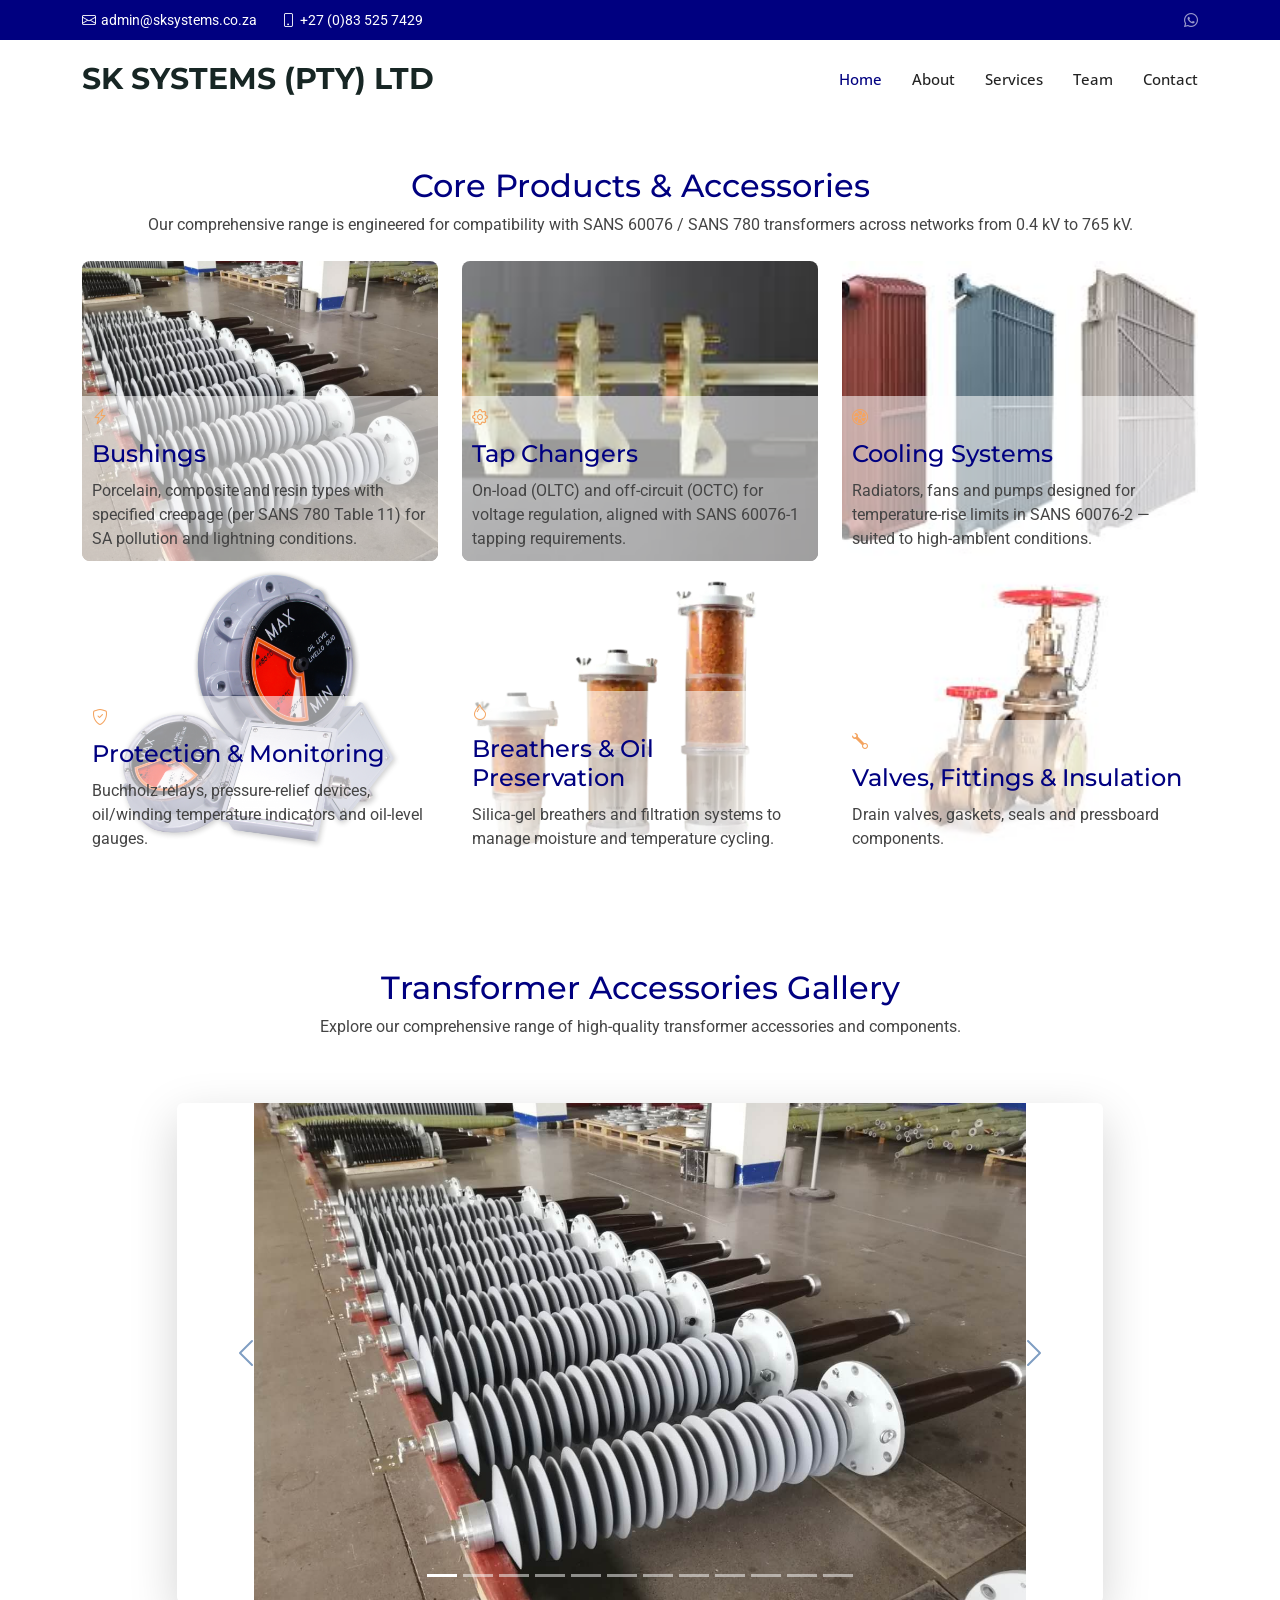
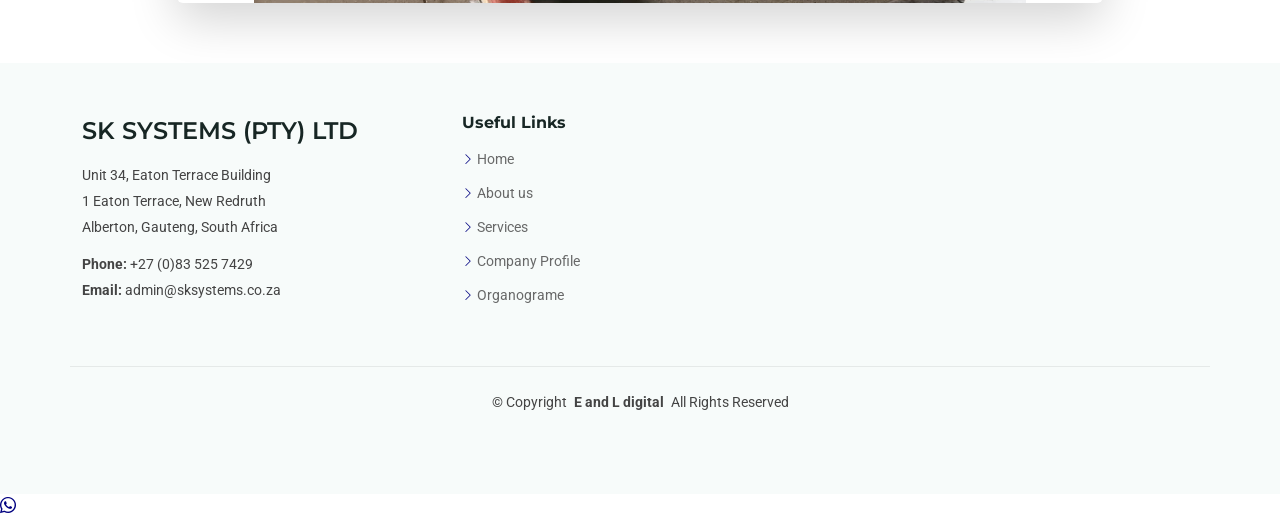
==== commit 71108fc0: "Edits" ====
--- a/accesories.html
+++ b/accesories.html
@@ -121,7 +121,7 @@
             <li><a href="index.html#services">Services</a></li>
             <!--li><a href="index.html#portfolio">Portfolio</a></li-->
             <li><a href="index.html#team">Team</a></li>
-            <li class="dropdown"><a href="#"><span>Dropdown</span> <i class="bi bi-chevron-down toggle-dropdown"></i></a>
+            <!--li class="dropdown"><a href="#"><span>Dropdown</span> <i class="bi bi-chevron-down toggle-dropdown"></i></a>
               <ul>
                 <!--li><a href="#">Dropdown 1</a></li>
                 <!--li class="dropdown"><a href="#"><span>Deep Dropdown</span> <i class="bi bi-chevron-down toggle-dropdown"></i></a>
@@ -135,9 +135,9 @@
                 </li
                 <li><a href="#">Dropdown 2</a></li>
                 <li><a href="#">Dropdown 3</a></li>
-                <li><a href="#">Dropdown 4</a></li-->
+                <li><a href="#">Dropdown 4</a></li
               </ul>
-            </li>
+            </li-->
             <li><a href="#contact">Contact</a></li>
           </ul>
           <i class="mobile-nav-toggle d-xl-none bi bi-list"></i>
@@ -147,7 +147,6 @@
   </header>
   <main class="main">
     <!-- Services Section -->
-   <section id="products" class="products section"></section>
         <div class="row justify-content-center mt-5">
           <div class="col-lg-10">
             <div class="intro-content text-center mb-4" data-aos="fade-up" data-aos-delay="350">
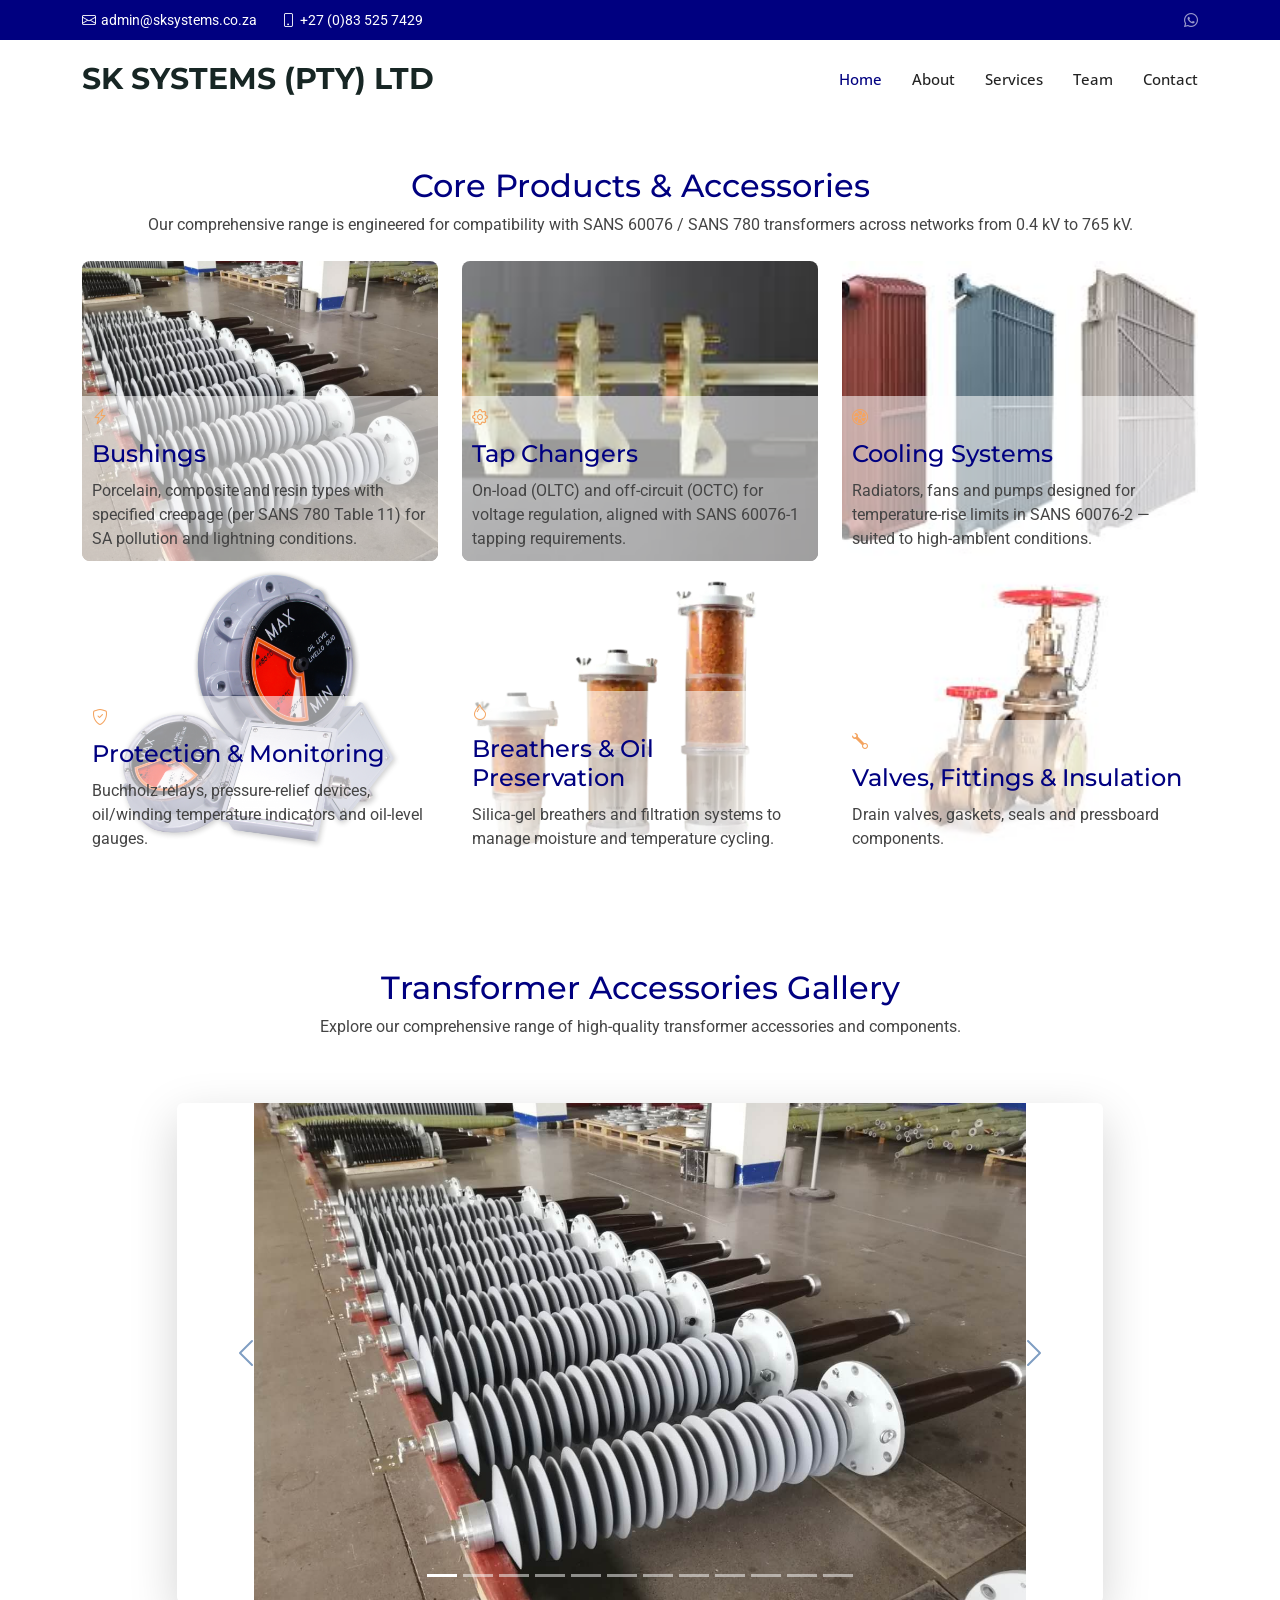
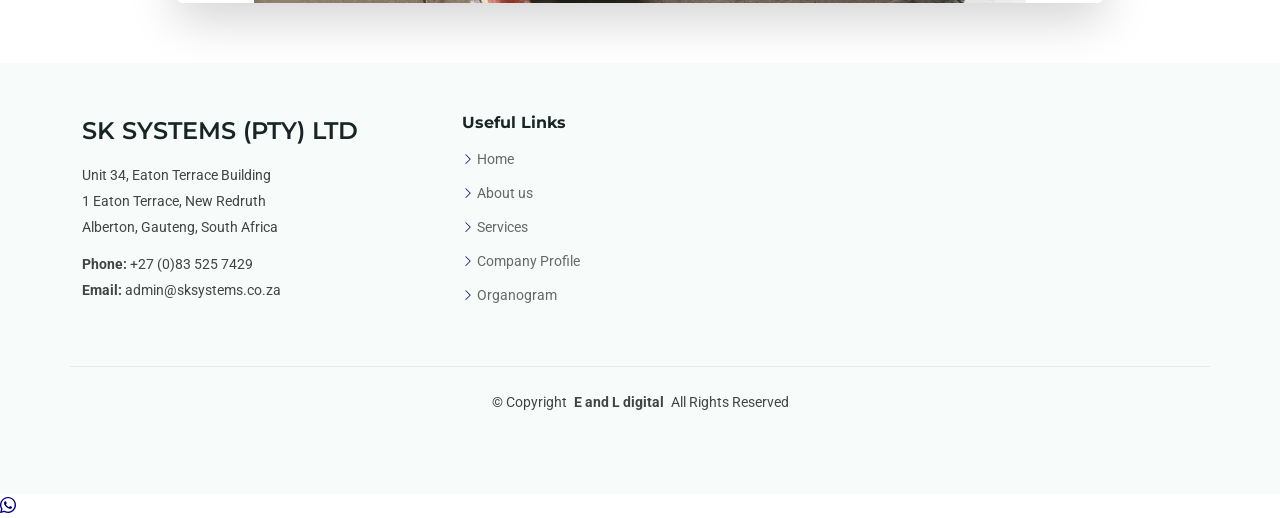
==== commit 896a86df: "Services edit and pdf edit" ====
--- a/accesories.html
+++ b/accesories.html
@@ -431,7 +431,7 @@
             <li><i class="bi bi-chevron-right"></i> <a href="index.html#about">About us</a></li>
             <li><i class="bi bi-chevron-right"></i> <a href="index.html#services">Services</a></li>
             <li><i class="bi bi-chevron-right"></i> <a href="forms/SK_Systems_Company_Profile.pdf" target="_blank">Company Profile</a></li>
-            <li><i class="bi bi-chevron-right"></i> <a href="forms/SK_Systems_Organograme.pdf" target="_blank">Organograme</a></li>
+            <li><i class="bi bi-chevron-right"></i> <a href="forms/SK_Systems_Organogram.pdf" target="_blank">Organogram</a></li>
           </ul>
         </div>
 
